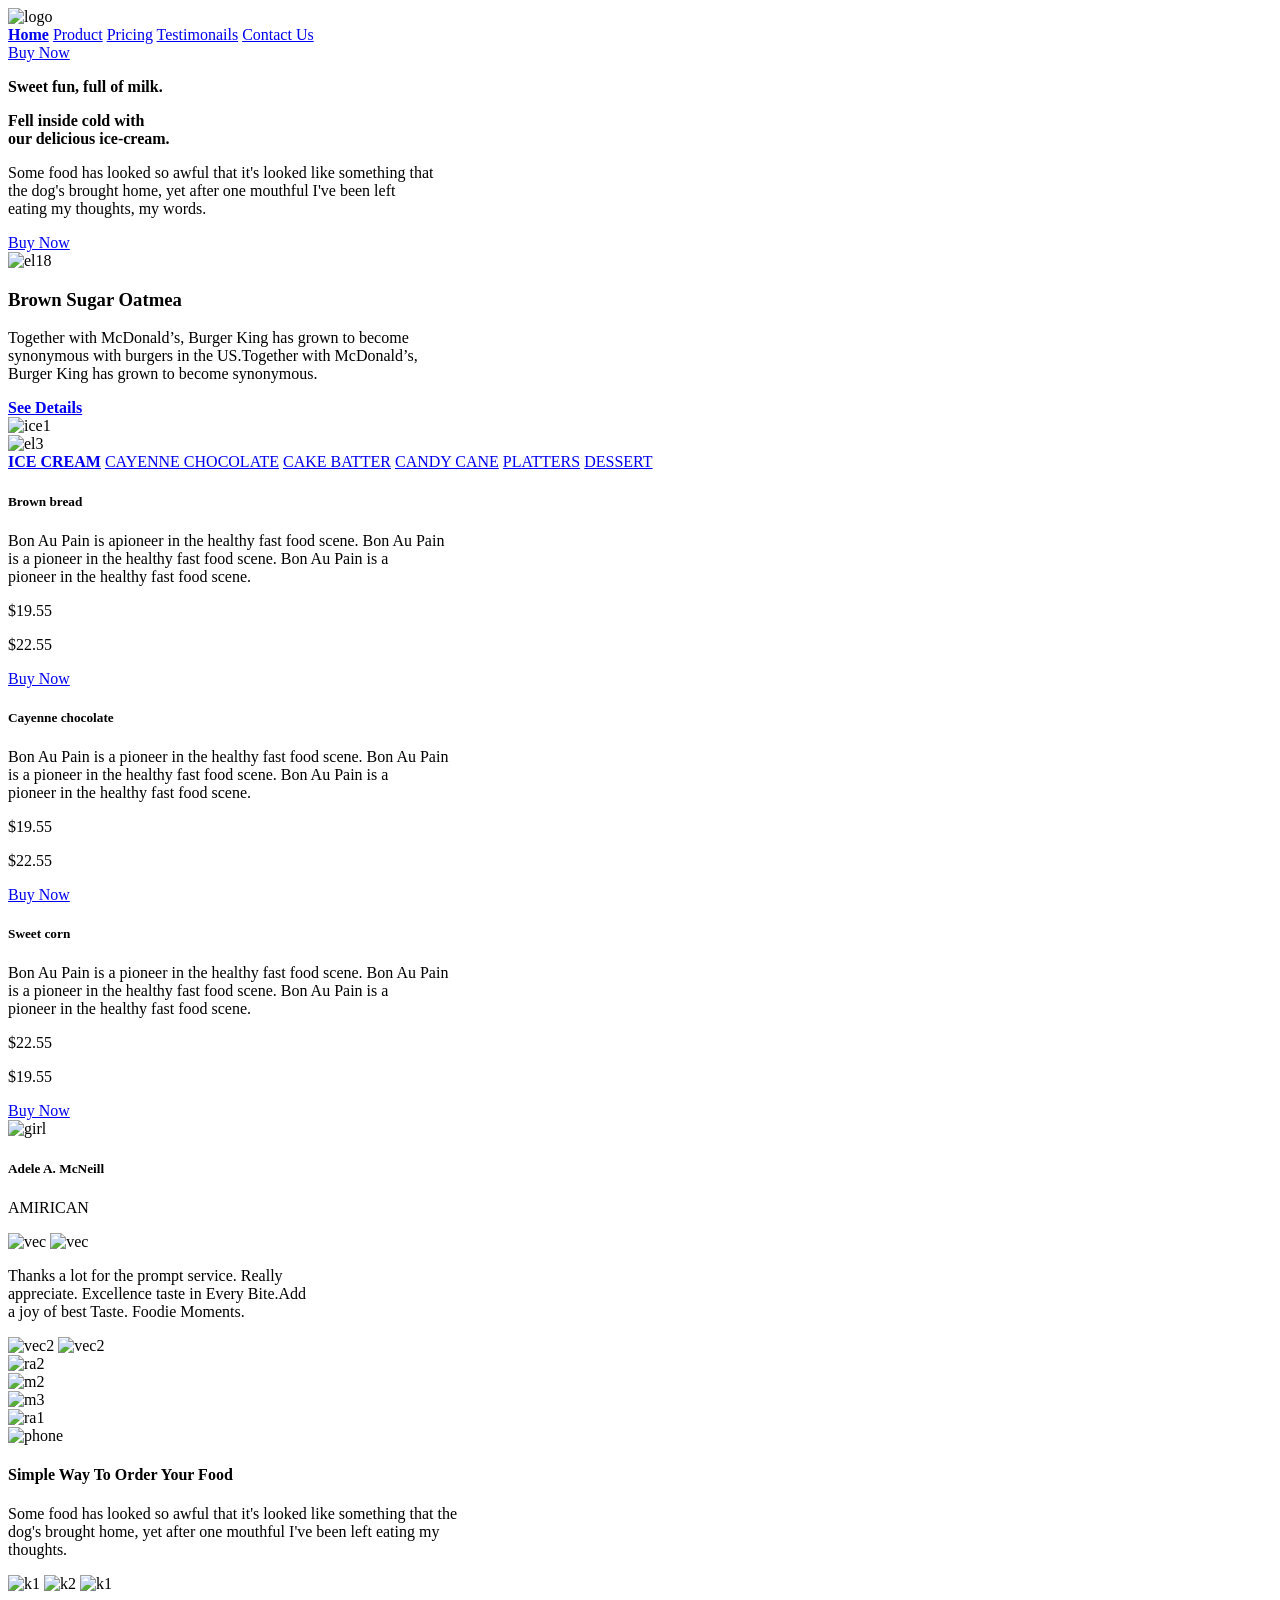
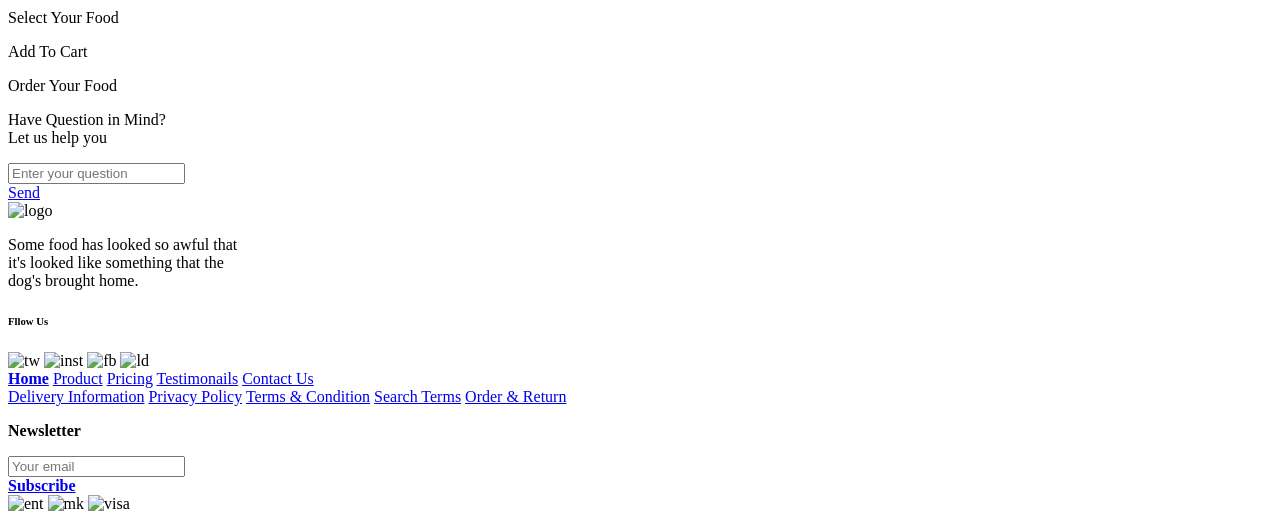
==== index.html @ 36b64c64 "Rename ice.html to index.html" ====
<!DOCTYPE html>
<html lang="en">
<head>
<meta autor="vikuska">
<meta charset="UTF-8">
<meta keywords="shop">
<meta name="viewport" content="width=400px, initial-scale=1.0">
<link rel="stylesheet" href="style.css"/>
<title>
Ice_cream
</title>
</head>
<body>
  <div class="content">
    <div class="header">
      <div class="logo"><img src="logo.png" alt="logo"></div>
      <div class="menu">
        <div class="tabs">
          <a href="#home"><b>Home</b></a>
          <a href="#Prod">Product</a>
          <a href="#Price">Pricing</a>
          <a href="#Test">Testimonails</a>
          <a href="#ContUs">Contact Us</a>
        </div>
        <div class="button">
          <a href="buy.html">Buy Now</a>
        </div>
      </div>
    </div>
    <div class="HeroArea" id="home">
      <div class="Header1">
        <div class="first">
          <p><b>Sweet fun, full of milk.</b></p>
        </div>
        <div class="second">
            <p><b>Fell inside cold with <br> our delicious <span class="pink" ice-cream.>ice-cream.</span></b></p>
        </div>
        <div class="third">
          <p>Some food has looked so awful that it's looked like something that <br> the dog's brought home, yet after one mouthful I've been left <br> eating my thoughts, my words.</p>
        </div>
        <div class="button">
          <div class="buyTwo">
            <a href="buy.html">Buy Now</a>
          </div>
        </div>
      </div>
      <div class="Header2">
        <div class="photo1"></div>
          <div class="el1">
            <img src="Ellipse 18.png" alt="el18">
          </div>
        <div class="photo2"></div>
      </div>
    </div>
    </div>
    <div class="white"></div>
    <div class="content">
    <div class="home">
      <div class="text" id="Prod">
        <h3><b>Brown Sugar Oatmea</b></h3>
      </div>
        <div class="paragraph">
          <p>Together with McDonald’s, Burger King has grown to become <br> synonymous with burgers in the US.Together with McDonald’s, <br> Burger King has grown to become synonymous.</p>
        </div>
        <div class="buttonTwo">
          <div class="SeeDetails">
            <a href="#"><b>See Details</b></a>
          </div>
        </div>
      <div class="ice1">
        <img src="ice1.png" alt="ice1">
      </div>
      <div class="el3">
        <img src="Ellipse 20.png" alt="el3">
      </div>
      </div>
      </div>
  <div class="white2">
    <div class="content">
      <div class="Our_Product" id="Price">
      <a href="our_product"></a></h1>
      <div class="header2">
        <a href="#"><b>ICE CREAM</b></a>
        <a href="#">CAYENNE CHOCOLATE</a>
        <a href="#">CAKE BATTER</a>
        <a href="#">CANDY CANE</a>
        <a href="#">PLATTERS</a>
        <a href="#">DESSERT</a>
      </div>
      <div class="ice">
        <div class="disk">
          <h5><b>Brown bread</b></h5>
          <p>
            Bon Au Pain is apioneer in the healthy fast food scene. Bon Au Pain <br> is a pioneer in the healthy fast food scene. Bon Au
            Pain is a <br> pioneer in the healthy fast food scene.
          </p>
        </div>
        <div class="New_price">
          <p>$19.55</p>
        </div>
        <div class="price">
          <p>$22.55</p>
        </div>
        <div class="buttonIce">
          <a href="buy.html">Buy Now</a></div>
        <div class="foto"> </div>
      </div>
      <div class="ice2">
        <div class="disk2">
          <h5><b>Cayenne chocolate</b></h5>
          <p>
            Bon Au Pain is a pioneer in the healthy fast food scene. Bon Au Pain <br> is a pioneer in the healthy fast food
            scene. Bon Au
            Pain is a <br> pioneer in the healthy fast food scene.
          </p>
        </div>
        <div class="New_price2">
          <p>$19.55</p>
        </div>
        <div class="price2">
          <p>$22.55</p>
        </div>
        <div class="buttonIce2">
          <a href="buy.html">Buy Now</a>
        </div>
        <div class="foto2"> </div>
      </div>
      <div class="ice">
        <div class="disk">
          <h5><b>Sweet corn</b></h5>
          <p>
            Bon Au Pain is a pioneer in the healthy fast food scene. Bon Au Pain <br> is a pioneer in the healthy fast food
            scene. Bon Au
            Pain is a <br> pioneer in the healthy fast food scene.
          </p>
        </div>
        <div class="price">
          <p>$22.55</p>
        </div>
        <div class="New_price">
          <p>$19.55</p>
        </div>
        
        <div class="buttonIce">
          <a href="buy.html">Buy Now</a>
        </div>
        <div class="foto3"> </div>
      </div>
      <div class="feedback" id="Test">
    <div class="name">
      <img src="man1.png" alt="girl">
        <h5>
          Adele A. McNeill
        </h5>
        <p>AMIRICAN</p>
    </div>
  <div class="words">
    <div class="v1">
      <img src="Vector.png" alt="vec">
      <img src="Vector.png" alt="vec">
    </div>
    <p>Thanks a lot for the prompt service. Really <br> appreciate. Excellence taste in Every Bite.Add <br> a joy of best Taste. Foodie
    Moments.</p>
    <div class="v2">
      <img src="Vector2.png" alt="vec2">
      <img src="Vector2.png" alt="vec2">
    </div>
  </div>
  <div class="mask">
    <div class="ra">
    <img src="right-arrow 2.png" alt="ra2">
    </div>
      <div class="fotos">
        <img src="man2.png" alt="m2">
      <div class="main"></div>
      <div class="three">
        <img src="man3.png" alt="m3">
      </div>
      </div>
    <div class="ra2">
    <img src="right-arrow 1.png" alt="ra1">
    </div>
    </div>
  <div class="photo3"></div>
      </div>
      </div>
    </div>
  </div>
  <div class="content">
  <div class="down">
    <div class="pht">
      <img src="phone.png" alt="phone">
    </div>
    <div class="invation">
      <h4><b>Simple Way To Order Your Food</b></h4>
      <p>
        Some food has looked so awful that it's looked like something that the <br> dog's brought home, yet after one mouthful I've
        been left eating my <br> thoughts.
      </p>
      <div class="k">
      <img src="mk1.png" alt="k1">
      <img src="mk2.png" alt="k2">
      <img src="mk3.png" alt="k1">
      </div>
      <div class="kkk">
      <p>Select Your Food</p>
      <p>Add To Cart</p>
      <p>Order Your Food</p>
      </div>
    </div>
  </div>
  </div>
  <div class="white">
  <div class="ask" id="ContUs">
      <p>Have Question in Mind? <br> Let us help you</p>
      <div class="que">
        <div class="input">
          <label for=""></label>
          <input type="text" placeholder="Enter your question" name="question" required>
        </div>
      </div>
      <div class="buttonS">
        <a href="#">Send</a>
      </div>
    </div>
  </div>

  <div class="footer">
    <div class="content2">
    <div class="S1">
      <img src="logo.png" alt="logo">
      <p>Some food has looked so awful that <br> it's looked like something that the <br> dog's brought home.</p>
    <h6>Fllow Us</h6>
    <div class="social">
    <img src="tw1.png" alt="tw">
    <img src="inst.png" alt="inst">
    <img src="fb.png" alt="fb">
    <img src="linkedin.png" alt="ld">
    </div>
    </div>
    <div class="S2">
      <a href="#home"><b>Home</b></a>
      <a href="#Prod">Product</a>
      <a href="#Price">Pricing</a>
      <a href="#Test">Testimonails</a>
      <a href="#ContUs">Contact Us</a>
    </div>
    <div class="S3">
      <a href="#">Delivery Information</a>
      <a href="#">Privacy Policy</a>
      <a href="#">Terms & Condition</a>
      <a href="#">Search Terms</a>
      <a href="#">Order & Return</a>
    </div>
  <div class="S4">
    <p>
    <b>Newsletter</b>
    </p>
    <div class="inputF">
      <label for=""></label>
      <input type="text" placeholder="Your email" name="email" required>
    </div>
    <div class="button">
      <a href="#"><b>Subscribe</b></a>
    </div>
  </div>
  <div class="bank">
    <img src="ent.png" alt="ent">
    <img src="mk.png" alt="mk">
    <img src="visa.png" alt="visa">
  </div>
  </div>
  </div>
</body>
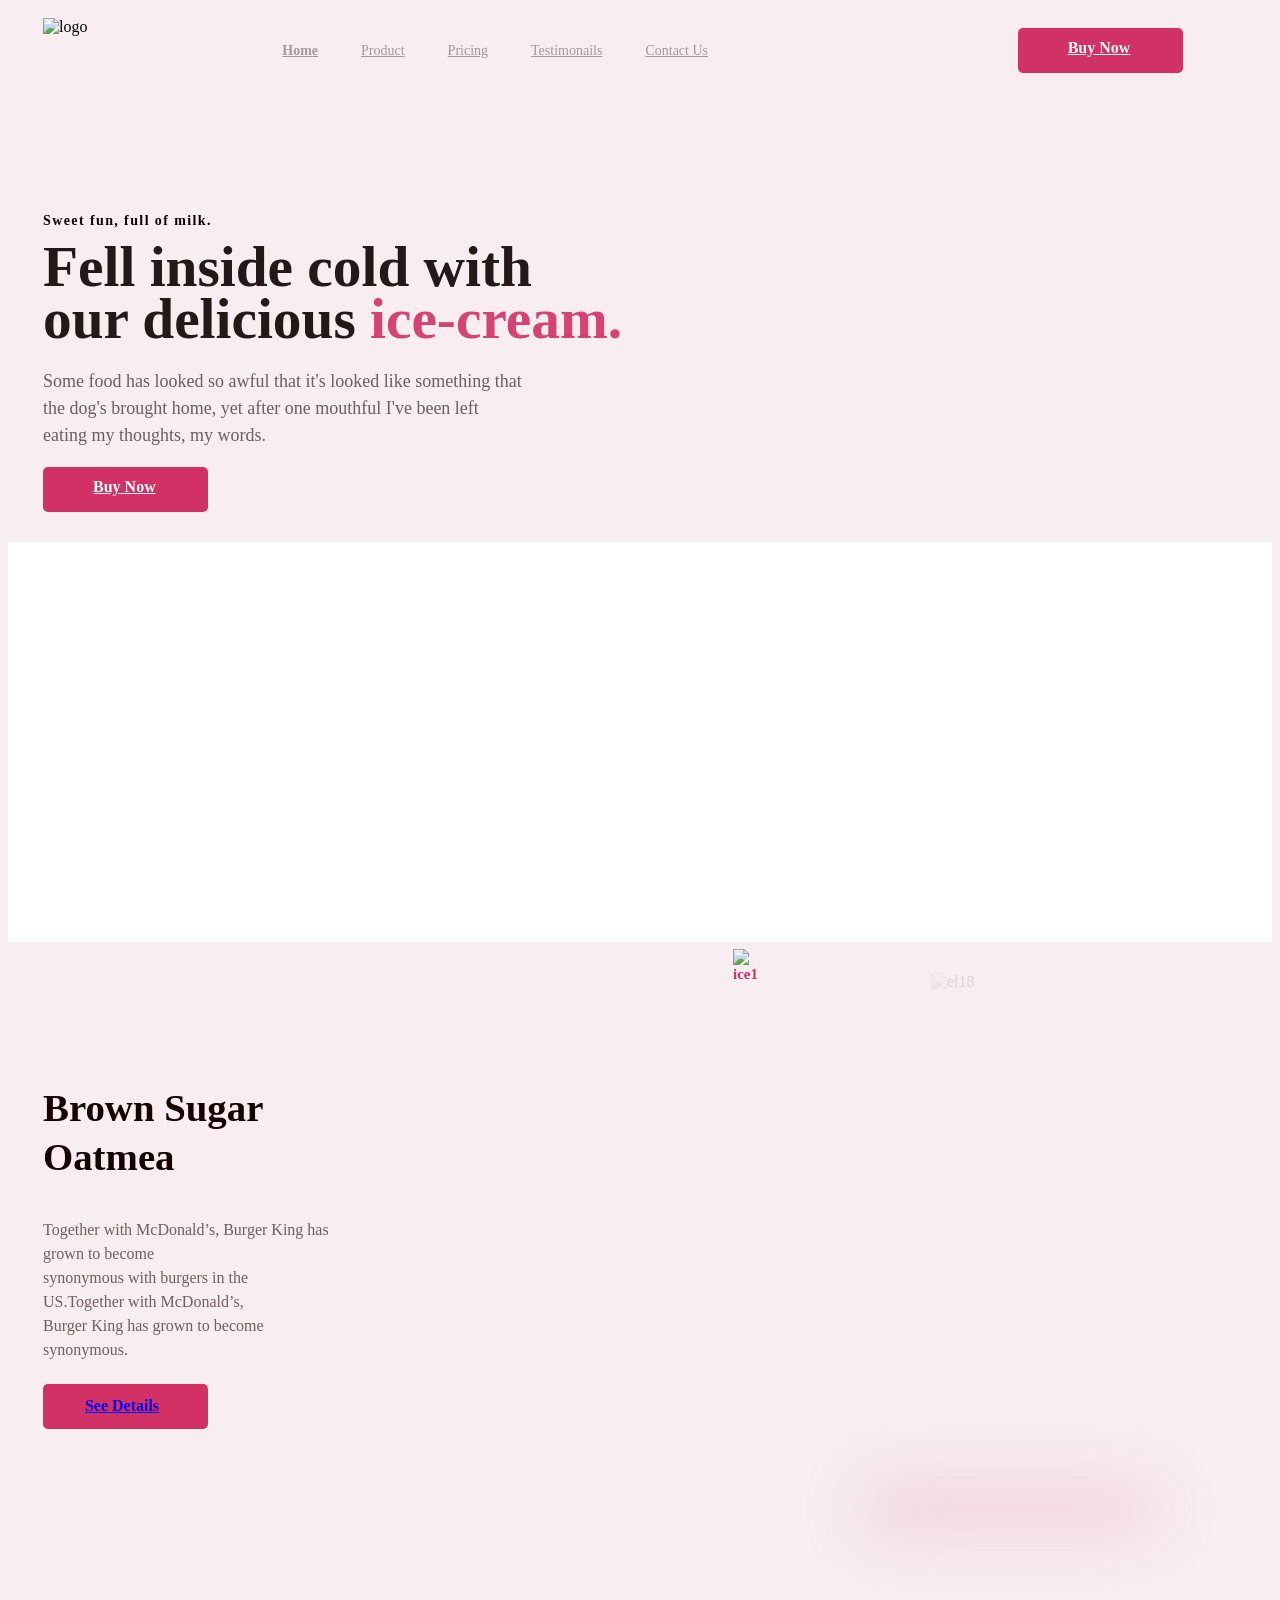
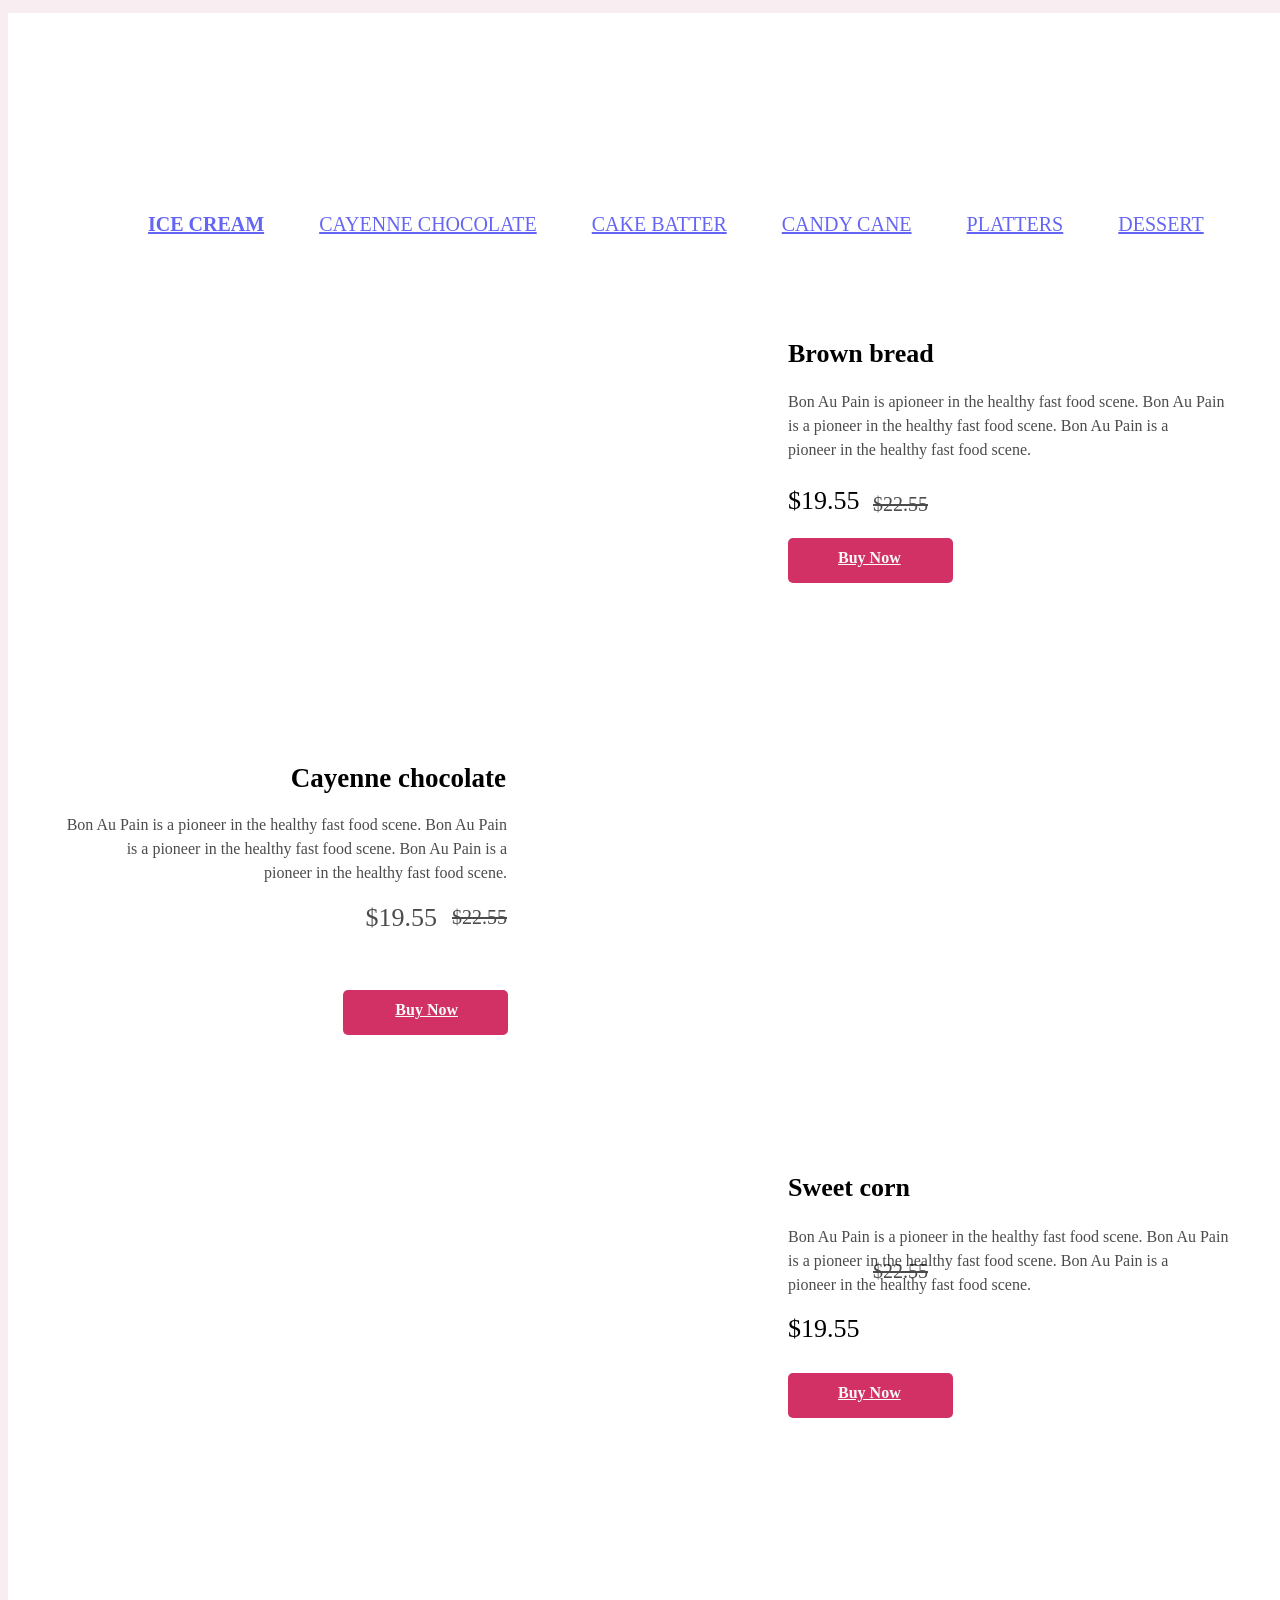
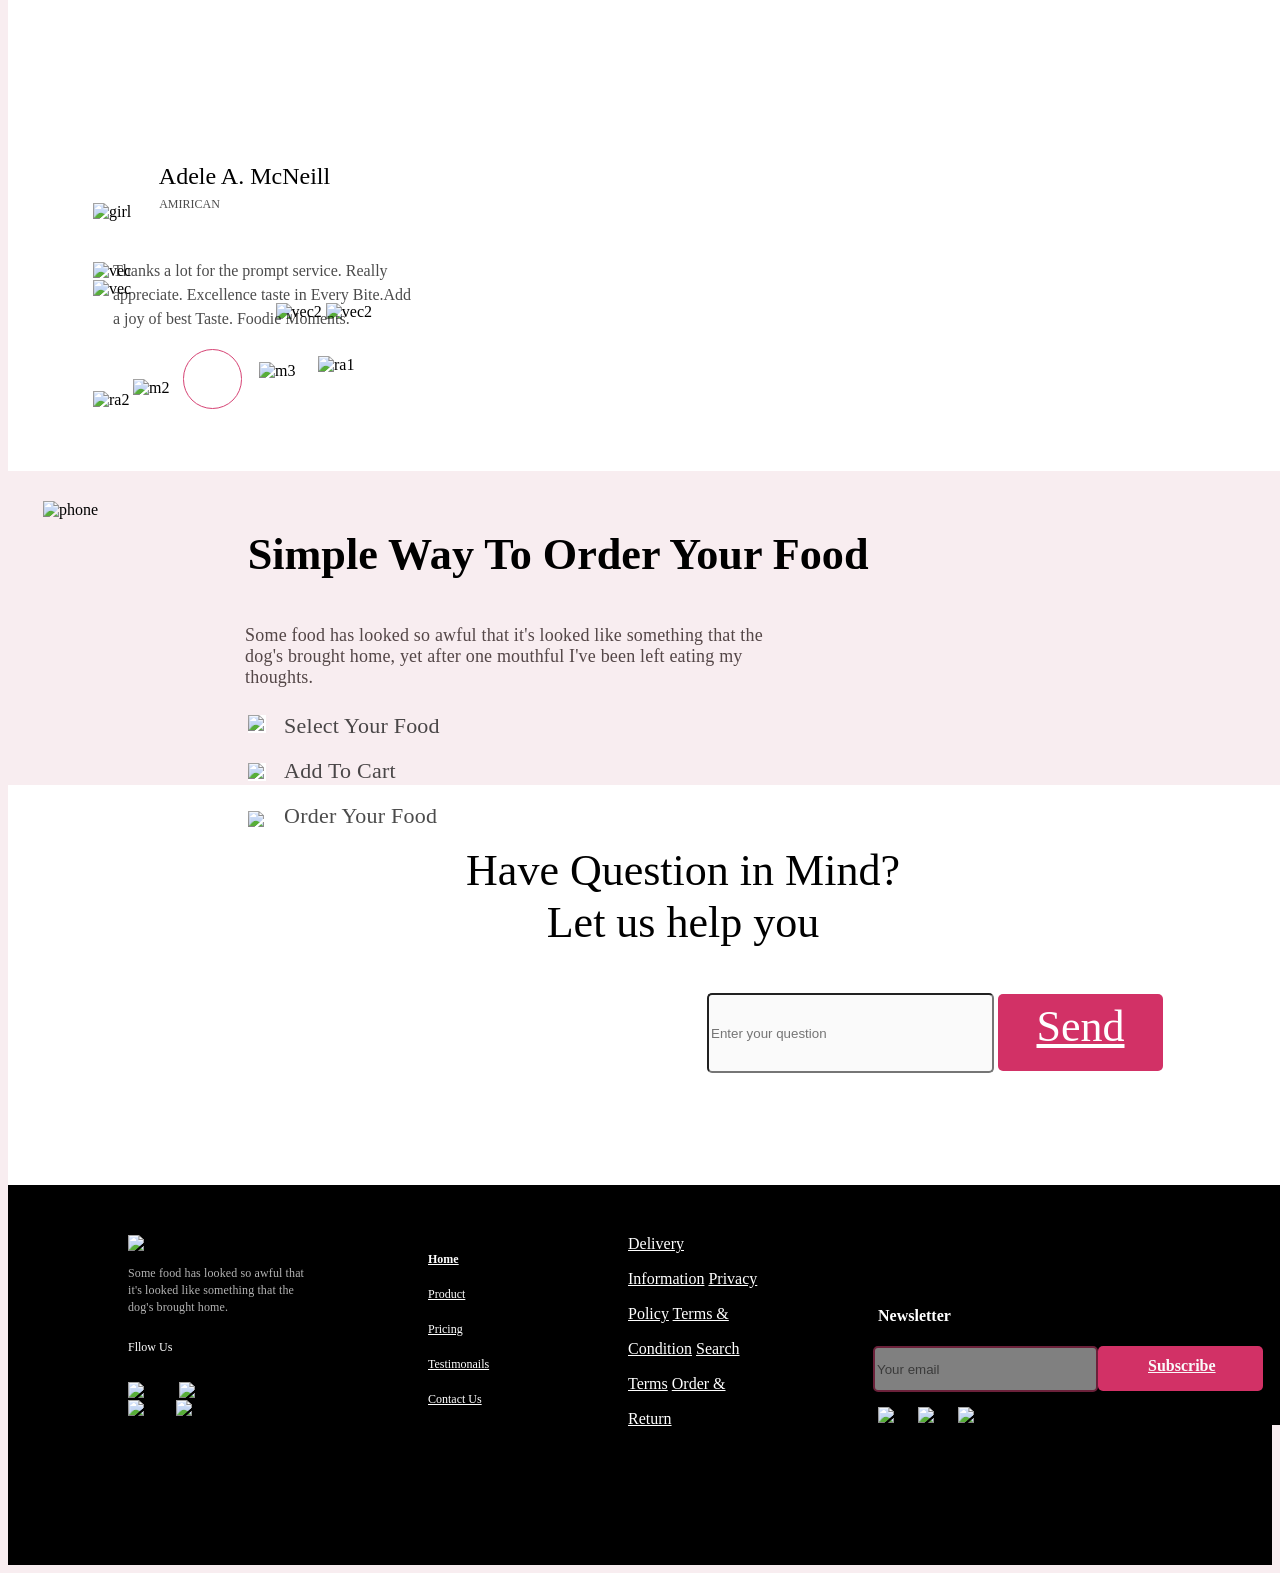
==== commit 09779ded: "Update index.html" ====
--- a/index.html
+++ b/index.html
@@ -5,7 +5,7 @@
 <meta charset="UTF-8">
 <meta keywords="shop">
 <meta name="viewport" content="width=400px, initial-scale=1.0">
-<link rel="stylesheet" href="style.css"/>
+<link rel="stylesheet" href="ice.css"/>
 <title>
 Ice_cream
 </title>
--- a/ice.css
+++ b/ice.css
@@ -0,0 +1,741 @@
+body {
+  background: #f8edf0;
+}
+.content {
+  width: 1300px;
+  margin: 0 auto;
+  background: #f8edf0;
+  margin-left: 35px;
+}
+.header {
+  display: flex;
+  width: 100%;
+  padding-top: 10px;
+}
+.logo {
+  margin-right: 60px;
+}
+.menu {
+  width: 90%;
+  display: flex;
+  justify-content: space-around;
+}
+.home {
+  width: 41px;
+  height: 16px;
+  color: #d23166;
+  font-family: Roboto;
+  font-style: normal;
+  font-weight: bold;
+  font-size: 15px;
+  line-height: 18px;
+}
+.tabs {
+  padding-top: 25px;
+  height: 16px;
+  font-family: Roboto;
+  font-style: normal;
+  font-weight: normal;
+  font-size: 12px;
+  line-height: 16px;
+  color: #150101;
+  opacity: 0.6;
+}
+.tabs a {
+  height: 16px;
+  padding-right: 40px;
+  font-family: Roboto;
+  font-style: normal;
+  font-weight: normal;
+  font-size: 14px;
+  line-height: 16px;
+  color: #150101;
+  opacity: 0.6;
+}
+.button {
+  width: 165px;
+  height: 45px;
+  margin-top: 10px;
+  background: #d23166;
+  border-radius: 5px;
+}
+.button a {
+  width: 65px;
+  font-family: Hind Madurai;
+  font-style: normal;
+  font-weight: bold;
+  font-size: 16px;
+  line-height: 40px;
+  color: #fafafa;
+  padding: 0 50px;
+}
+.HeroArea {
+  display: flex;
+}
+.Header1 {
+  width: 60%;
+}
+.first {
+  width: 172px;
+  font-family: Roboto;
+  font-style: normal;
+  font-weight: 500;
+  font-size: 14px;
+  letter-spacing: 0.1em;
+  color: #0f0101;
+  margin-top: 140px;
+}
+.second {
+  font-family: Fredoka One;
+  font-style: normal;
+  font-weight: normal;
+  font-size: 57.33px;
+  line-height: 52px;
+  color: #0f0101;
+  opacity: 0.9;
+  margin-top: -45px;
+}
+.pink {
+  color: #d23166;
+}
+.third {
+  margin-top: -35px;
+  font-family: Hind Madurai;
+  font-style: normal;
+  font-weight: normal;
+  font-size: 18px;
+  line-height: 27px;
+  color: #0f0101;
+  opacity: 0.6;
+}
+.photo1 {
+  background: url(photo1.png);
+  background-repeat: no-repeat;
+  height: 700px;
+}
+.photo2 {
+  background: url(photo2.png);
+  transform: rotate(4.79deg);
+  margin-top: -1230px;
+  margin-left: -211px;
+  height: 557px;
+  background-repeat: no-repeat;
+}
+.el1 {
+  opacity: 0.1;
+  border-radius: 180px;
+  margin-top: 200px;
+  margin-left: 108px;
+}
+.white {
+  background-color: white;
+  margin-top: 30px;
+  height: 400px;
+}
+.white2 {
+  margin-top: 50px;
+  background-color: white;
+  margin-top: 30px;
+}
+.home {
+  height: 500px;
+}
+.text {
+  width: 220px;
+  height: 115px;
+  font-family: Hind Madurai;
+  font-style: normal;
+  font-weight: 600;
+  font-size: 33.2px;
+  line-height: 49px;
+  color: #150101;
+  margin-top: 141px;
+}
+.h1 {
+  width: 220px;
+}
+.paragraph {
+  height: 58.16px;
+  width: 290px;
+  margin-top: 20px;
+  font-family: Roboto;
+  font-style: normal;
+  font-weight: normal;
+  font-size: 16px;
+  line-height: 24px;
+  color: #150101;
+  opacity: 0.6;
+}
+.buttonTwo {
+  width: 165px;
+  height: 45px;
+  background: #d23166;
+  border-radius: 5px;
+  margin-top: 50px;
+}
+.SeeDetails {
+  width: 82px;
+  height: 19.05px;
+  font-family: Roboto;
+  font-style: normal;
+  font-weight: 500;
+  font-size: 16px;
+  line-height: 44px;
+  color: #fafafa;
+  text-align: center;
+  padding-left: 38px;
+  margin-top: 108px;
+  margin-bottom: 146px;
+}
+.ice1 {
+  height: 656.8px;
+  margin-left: 690px;
+  margin-top: -480px;
+}
+.el3 {
+  width: 283px;
+  height: 27.07px;
+  margin-left: 825px;
+  background: #edb5c7;
+  opacity: 0.87;
+  filter: blur(32px);
+  margin-top: -111px;
+  margin-bottom: 90px;
+}
+
+.Our_Product {
+  padding-top: 100px;
+  margin: 0 auto;
+  background: white;
+  background-color: white;
+}
+.ice {
+  margin-top: 100px;
+}
+.disk h5 {
+  width: 152px;
+  height: 11px;
+  margin-left: 745px;
+  font-family: Hind Madurai;
+  font-style: normal;
+  font-weight: bold;
+  font-size: 26px;
+  line-height: 36px;
+  color: #000000;
+}
+.disk p {
+  /* width: 454px; */
+  height: 67px;
+  margin-left: 745px;
+  font-family: Roboto;
+  font-style: normal;
+  font-weight: normal;
+  font-size: 16px;
+  line-height: 24px;
+  color: #000000;
+  opacity: 0.7;
+}
+.foto {
+  width: 580px;
+  height: 415px;
+  margin-top: -280px;
+  background: url(f1.png);
+  border-radius: 10px;
+  margin-left: 59px;
+}
+.content h1 {
+  padding-top: 140px;
+  margin-top: 100px;
+  text-align: center;
+  font-family: Hind Madurai;
+  font-style: normal;
+  font-weight: 600;
+  font-size: 44.2px;
+  line-height: 44px;
+  color: #150101;
+}
+.header2 {
+  margin-top: 100px;
+  height: 23px;
+  margin-left: 80px;
+  font-family: Roboto;
+  font-style: normal;
+  font-weight: 500;
+  font-size: 20px;
+  line-height: 23px;
+  color: #000000;
+  opacity: 0.6;
+}
+.header2 a {
+  padding: 25px;
+}
+.New_price {
+  margin-left: 745px;
+  font-family: Hind Madurai;
+  font-style: normal;
+  font-weight: 500;
+  font-size: 26px;
+  line-height: 36px;
+  color: #000000;
+}
+.price {
+  margin-left: 830px;
+  margin-top: -55px;
+  font-family: Hind Madurai;
+  font-style: normal;
+  font-weight: 500;
+  font-size: 20px;
+  line-height: 28px;
+  text-decoration-line: line-through;
+  color: #000000;
+  opacity: 0.7;
+}
+.buttonIce {
+  width: 165px;
+  height: 45px;
+  margin-top: 10px;
+  background: #d23166;
+  border-radius: 5px;
+  margin-left: 745px;
+}
+.buttonIce a {
+  width: 65px;
+  font-family: Hind Madurai;
+  font-style: normal;
+  font-weight: bold;
+  font-size: 16px;
+  line-height: 40px;
+  color: #fafafa;
+  padding: 0 50px;
+}
+.ice2 {
+  text-align: right;
+}
+.foto2 {
+  width: 580px;
+  height: 415px;
+  margin-top: -380px;
+  background: url(f2.png);
+  border-radius: 10px;
+  margin-left: 670px;
+}
+.ice2 h5 {
+  width: 453px;
+  height: 5px;
+  margin-left: 10px;
+  font-style: normal;
+  font-weight: bold;
+  font-size: 27px;
+  color: #000000;
+}
+.ice2 p {
+  margin-left: 10px;
+  width: 454px;
+  height: 67px;
+  font-family: Roboto;
+  font-style: normal;
+  font-weight: normal;
+  font-size: 16px;
+  line-height: 24px;
+  color: #000000;
+  opacity: 0.7;
+}
+.buttonIce2 {
+  width: 165px;
+  height: 45px;
+  background: #d23166;
+  border-radius: 5px;
+  margin-left: 300px;
+}
+.buttonIce2 a {
+  width: 65px;
+  font-family: Hind Madurai;
+  font-style: normal;
+  font-weight: bold;
+  font-size: 16px;
+  line-height: 40px;
+  color: #fafafa;
+  padding: 0 50px;
+}
+.New_price2 p {
+  font-family: Hind Madurai;
+  font-style: normal;
+  font-weight: 500;
+  font-size: 26px;
+  color: #000 !important;
+  margin-left: -60px;
+}
+.price2 p {
+  margin-top: -96px;
+  font-family: Hind Madurai;
+  font-style: normal;
+  font-weight: 500;
+  font-size: 20px;
+  line-height: 28px;
+  text-decoration-line: line-through;
+  color: #000000;
+  opacity: 0.7;
+}
+.feedback {
+  margin-top: 250px;
+  margin-left: 50px;
+}
+.foto3 {
+  width: 580px;
+  height: 415px;
+  margin-top: -280px;
+  background: url(f3.png);
+  border-radius: 10px;
+  margin-left: 59px;
+}
+.name {
+  margin-bottom: 50px;
+}
+.name h5 {
+  width: 303px;
+  height: 28px;
+  font-family: Roboto;
+  font-style: normal;
+  font-weight: 500;
+  font-size: 24px;
+  color: #000000;
+  text-align: center;
+  margin-top: -58px;
+}
+.name p {
+  width: 193px;
+  height: 15px;
+  font-family: Roboto;
+  font-style: normal;
+  font-weight: 500;
+  font-size: 12px;
+  text-align: center;
+  color: #000000;
+  opacity: 0.7;
+  margin-top: -34px;
+}
+.name img {
+  width: 59px;
+  height: 58px;
+}
+.words p {
+  width: 312px;
+  height: 53px;
+  font-family: Roboto;
+  font-style: normal;
+  font-weight: normal;
+  font-size: 16px;
+  line-height: 24px;
+  color: #000000;
+  opacity: 0.7;
+  display: inline-block;
+  margin-top: -22px;
+  margin-left: 20px;
+  margin-bottom: 70px;
+}
+.v1 {
+  width: 60px;
+  height: 19px;
+}
+.v2 {
+  width: 279px;
+  margin-top: -79px;
+  text-align: right;
+}
+.photo3 {
+  width: 560px;
+  height: 440px;
+  background: url(ice-cream.png);
+  margin-left: 620px;
+  margin-top: -400px;
+}
+.mask {
+  margin-top: 110px;
+  display: inline-block;
+}
+.main {
+  background: url(Ellipse\ 21.png);
+  width: 58.81px;
+  height: 59.81px;
+  border: 1px solid #d64374;
+  box-sizing: border-box;
+  border-radius: 31px;
+}
+.fotos {
+  margin-top: -60px;
+}
+.fotos img {
+  margin-left: 40px;
+  margin-top: 30px;
+  display: flex;
+  justify-content: space-around;
+}
+.main {
+  margin-left: 90px;
+  margin-top: -48px;
+}
+.three {
+  margin-left: 126px;
+  margin-top: -77px;
+}
+.ra {
+  margin-top: -40px;
+}
+.ra2 {
+  margin-top: -24px;
+  margin-left: 225px;
+}
+.down {
+  display: flex;
+}
+.pht {
+  margin-top: 30px;
+  margin-bottom: 40px;
+}
+.invation h4 {
+  width: 920px;
+  height: 52px;
+  text-align: center;
+  font-family: Roboto;
+  font-style: normal;
+  font-weight: 500;
+  font-size: 44.2px;
+  line-height: 52px;
+  color: #000000;
+}
+.invation p {
+  width: 820px;
+  height: 60px;
+  margin-left: 147px;
+  margin-top: -15px;
+  font-family: Roboto;
+  font-style: normal;
+  font-weight: normal;
+  font-size: 18px;
+  line-height: 21px;
+  letter-spacing: 0.01em;
+  color: #0f0101;
+  opacity: 0.7;
+}
+.kkk {
+  display: block;
+  margin-top: -116px;
+}
+.kkk p {
+  width: 166px;
+  height: 26px;
+  margin-top: -3px;
+  margin-left: 186px;
+  font-family: Roboto;
+  font-style: normal;
+  font-weight: normal;
+  font-size: 22px;
+  line-height: 26px;
+  color: #000000;
+}
+.k img {
+  background: url(k1.png);
+  background-color: white;
+  width: 18px;
+  height: 18px;
+  display: block;
+  margin-top: 30px;
+  margin-left: 150px;
+}
+.white3 {
+  background-color: white;
+  height: 600px;
+  padding-top: 1px;
+}
+.ask {
+  width: 1350px;
+  margin: 0 auto;
+  background-color: white;
+  height: 500px;
+  font-family: Roboto;
+  font-style: normal;
+  font-weight: 500;
+  font-size: 44px;
+  line-height: 52px;
+  text-align: center;
+  color: #000000;
+  margin-top: -110px;
+  margin-bottom: 50px;
+}
+.ask p {
+  padding-top: 60px;
+}
+.que input {
+  width: 279px;
+  height: 74px;
+  background: #fafafa;
+  border-radius: 5px;
+  margin-left: 330px;
+  text-align: left;
+}
+.input {
+  margin-left: 5px;
+}
+.buttonS {
+  width: 165px;
+  height: 77px;
+  margin-top: -79px;
+  background: #d23166;
+  border-radius: 5px;
+  margin-left: 990px;
+  line-height: 1.5;
+}
+.buttonS a {
+  color: white;
+  margin-top: 10px;
+}
+.S1 p {
+  width: 207px;
+  height: 47px;
+  font-family: Roboto;
+  font-style: normal;
+  font-weight: normal;
+  font-size: 12px;
+  line-height: 17px;
+  letter-spacing: 0.01em;
+  color: #ffffff;
+  opacity: 0.7;
+}
+.footer {
+  background: black;
+  height: 380px;
+}
+.content2 {
+  display: inline-block;
+  padding-top: 50px;
+  background: black;
+  width: 1250px;
+  margin: 0 auto;
+  margin-left: 120px;
+}
+.S1 h6 {
+  width: 46px;
+  height: 14px;
+  left: 252px;
+  top: 5587px;
+  font-family: Roboto;
+  font-style: normal;
+  font-weight: 500;
+  font-size: 12px;
+  line-height: 14px;
+  color: #ffffff;
+}
+.social {
+  width: 140px;
+  height: 15px;
+}
+.social img {
+  margin-right: 15px;
+}
+.S2 {
+  margin-top: -155px;
+  margin-left: 300px;
+  width: 55px;
+  height: 124px;
+  font-family: Roboto;
+  font-style: normal;
+  font-weight: normal;
+  font-size: 12px;
+  line-height: 35px;
+  color: #ffffff;
+}
+.S2 a {
+  color: #ffffff;
+}
+.S3 {
+  width: 130px;
+  height: 110px;
+  margin-left: 500px;
+  margin-top: -140px;
+  line-height: 35px;
+}
+.S3 a {
+  color: white;
+}
+.S4 {
+  display: flex;
+  margin-left: 750px;
+}
+.S4 p {
+  width: 40px;
+  height: 19px;
+  font-family: Roboto;
+  font-style: normal;
+  font-weight: 500;
+  font-size: 16px;
+  line-height: 19px;
+  color: #ffffff;
+  margin-top: -30px;
+}
+.buttonF a {
+  width: 90px;
+  height: 23px;
+  font-family: Roboto;
+  font-style: normal;
+  font-weight: 500;
+  font-size: 20px;
+  line-height: 23px;
+  color: #ffffff;
+}
+.inputF input {
+  width: 225px;
+  height: 46px;
+  opacity: 0.5;
+  margin-top: 10px;
+  border: 2px solid #d64374;
+  box-sizing: border-box;
+  border-radius: 5px;
+  margin-left: -45px;
+}
+.bank {
+  margin-left: 750px;
+  margin-top: 15px;
+}
+@media (max-width: 450px) {
+  .content {
+    margin-left: 50px;
+  }
+  .header {
+    margin-left: 100px;
+    width: 1000px;
+  }
+  .home {
+    height: 500px;
+  }
+  .home p {
+    width: 450px;
+  }
+  .buttonTwo {
+    margin-top: -50px;
+  }
+  .our_product {
+    background-color: white;
+    width: 1500px;
+  }
+  .content2 {
+    width: 1300px;
+    margin-left: 50px;
+  }
+  .ice1 {
+    margin-left: 630px;
+  }
+  .el3 {
+    margin-left: 755px;
+  }
+  .white {
+    width: 1500px;
+  }
+  .white2 {
+    width: 1500px;
+  }
+  .footer {
+    width: 100%;
+    height: 300px;
+    background: black;
+  }
+}
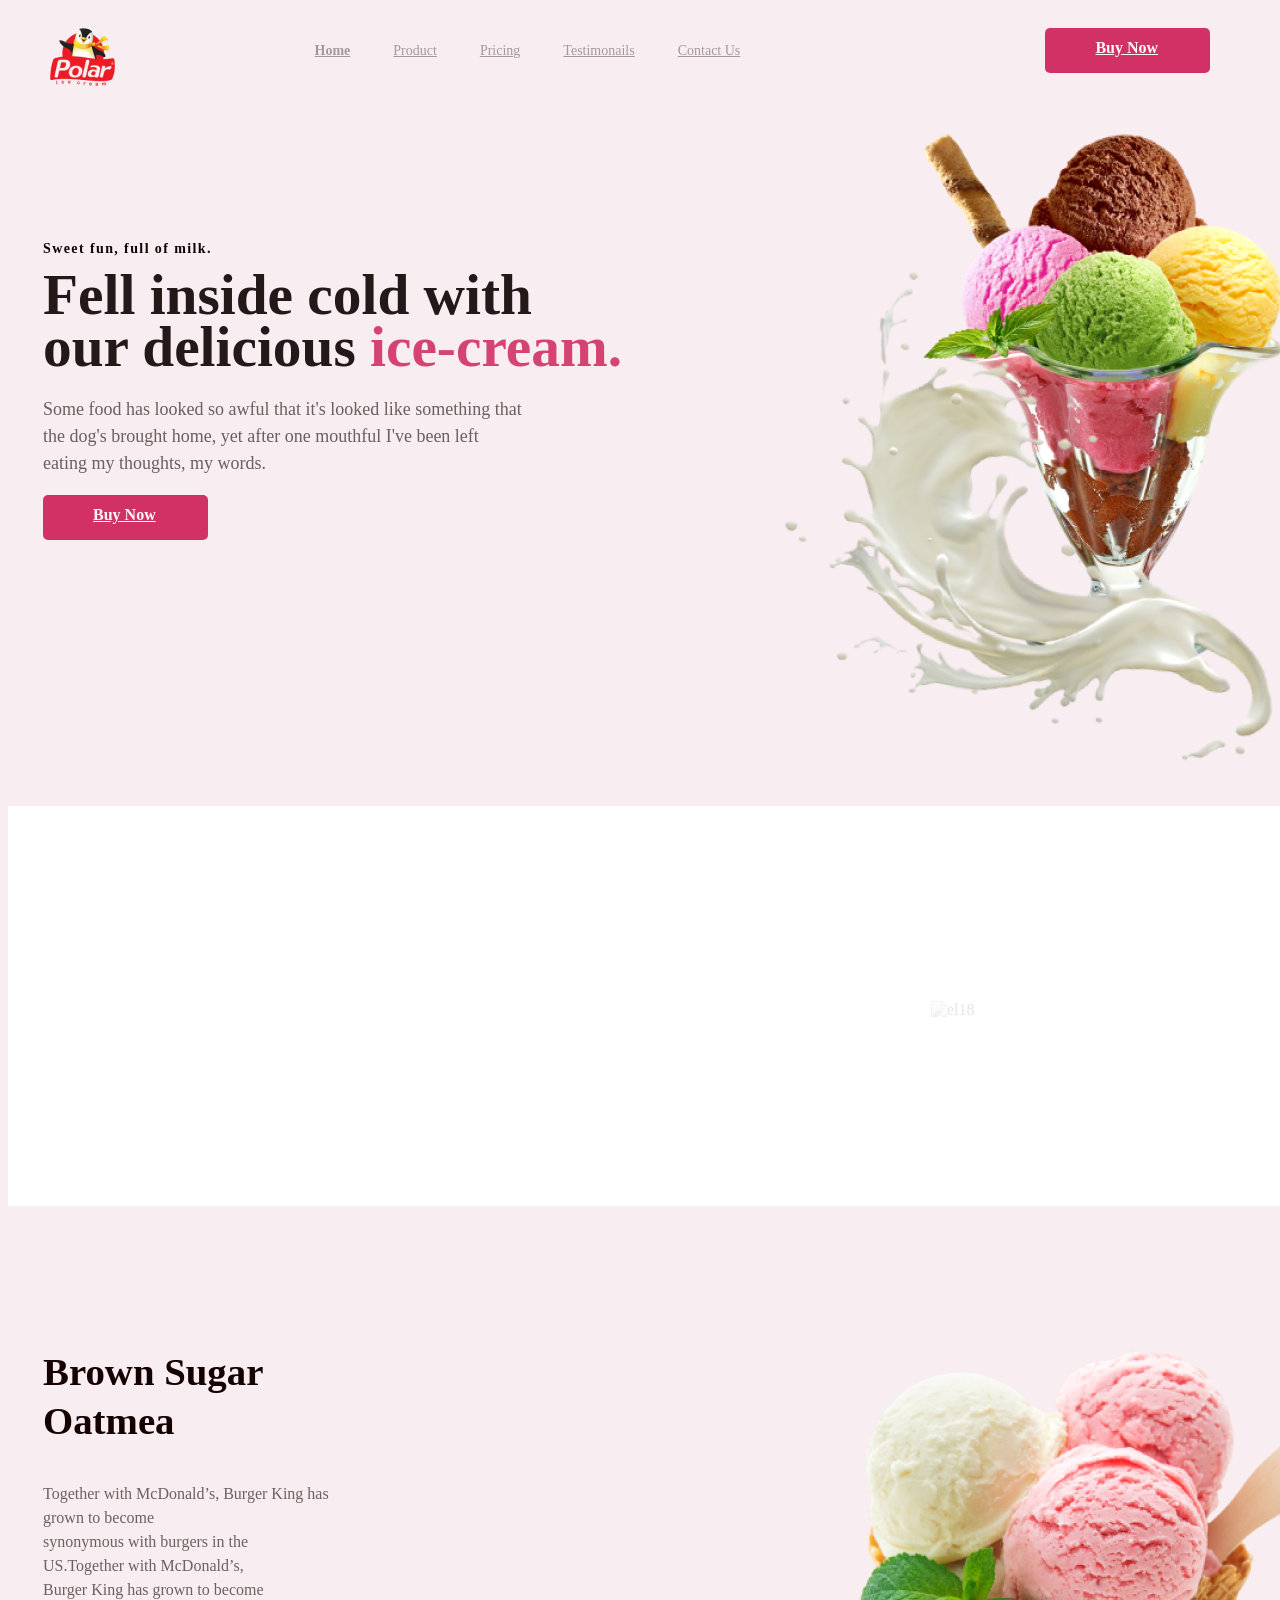
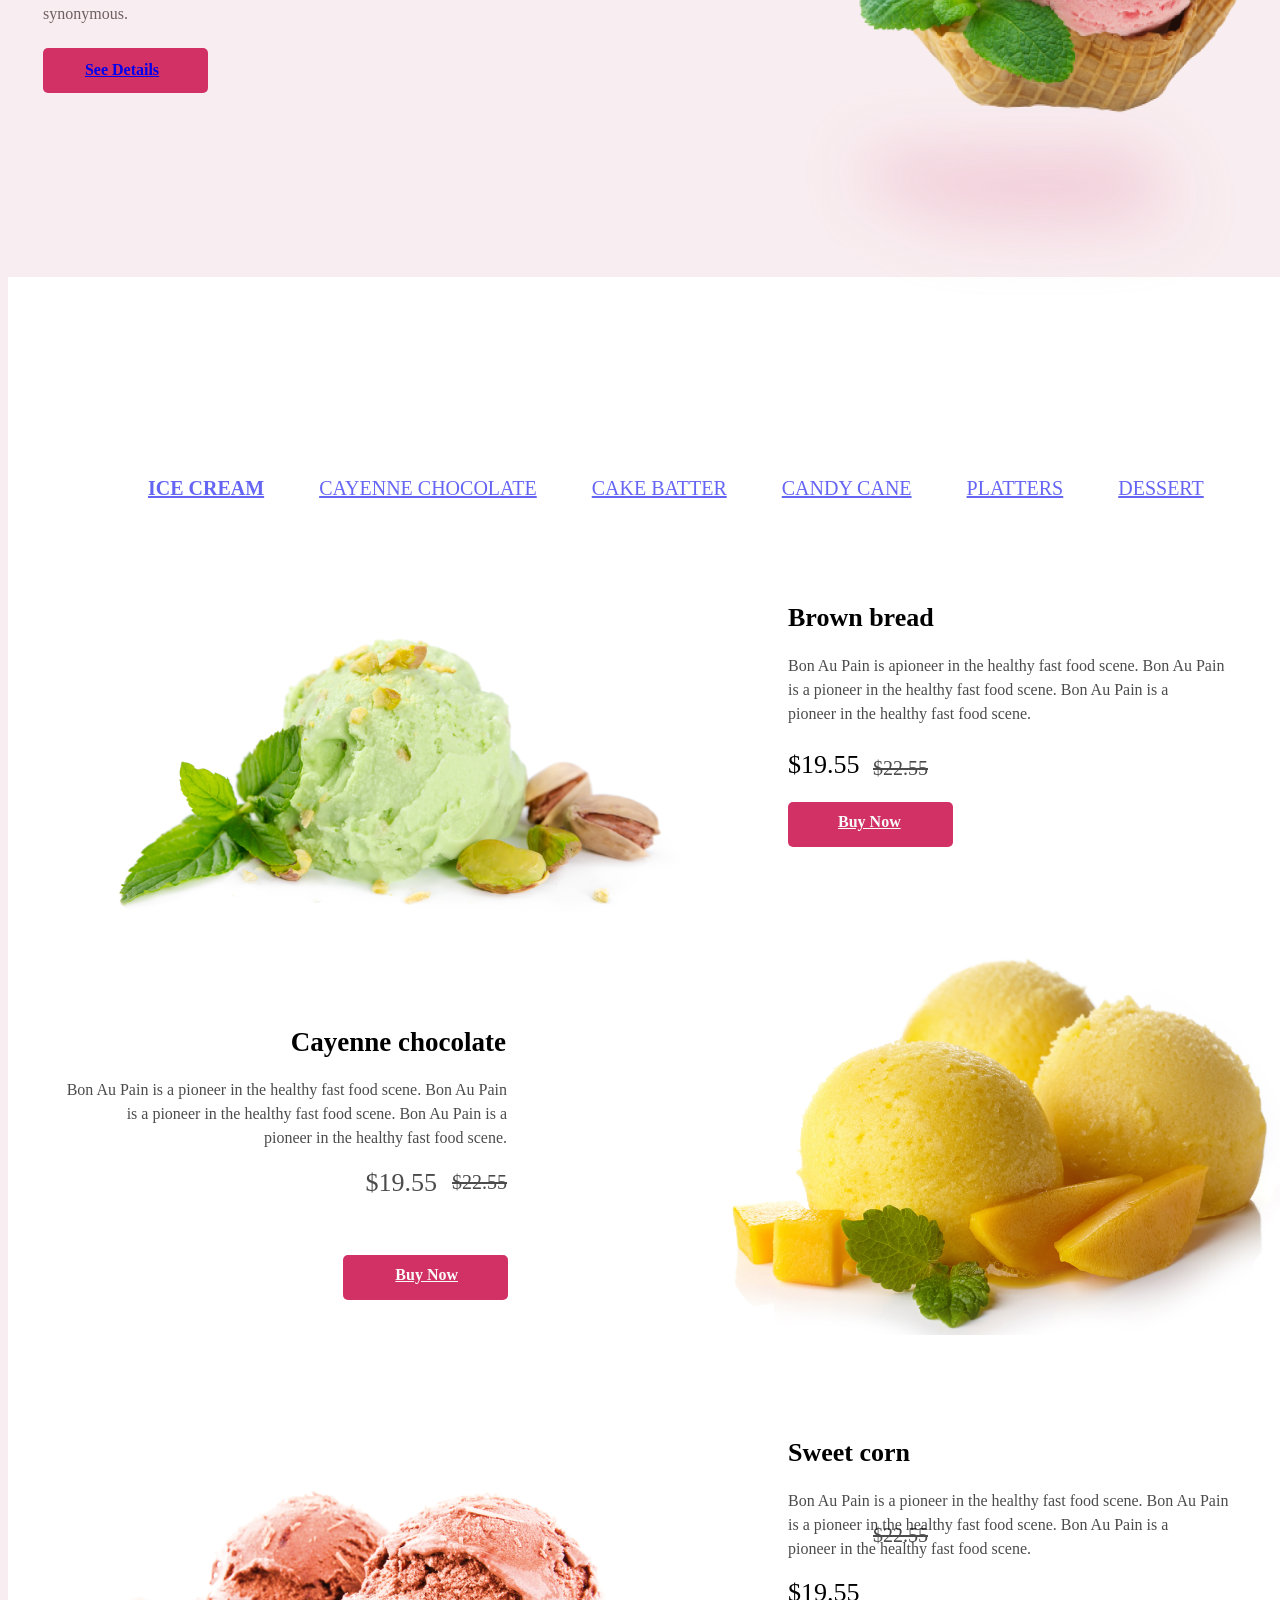
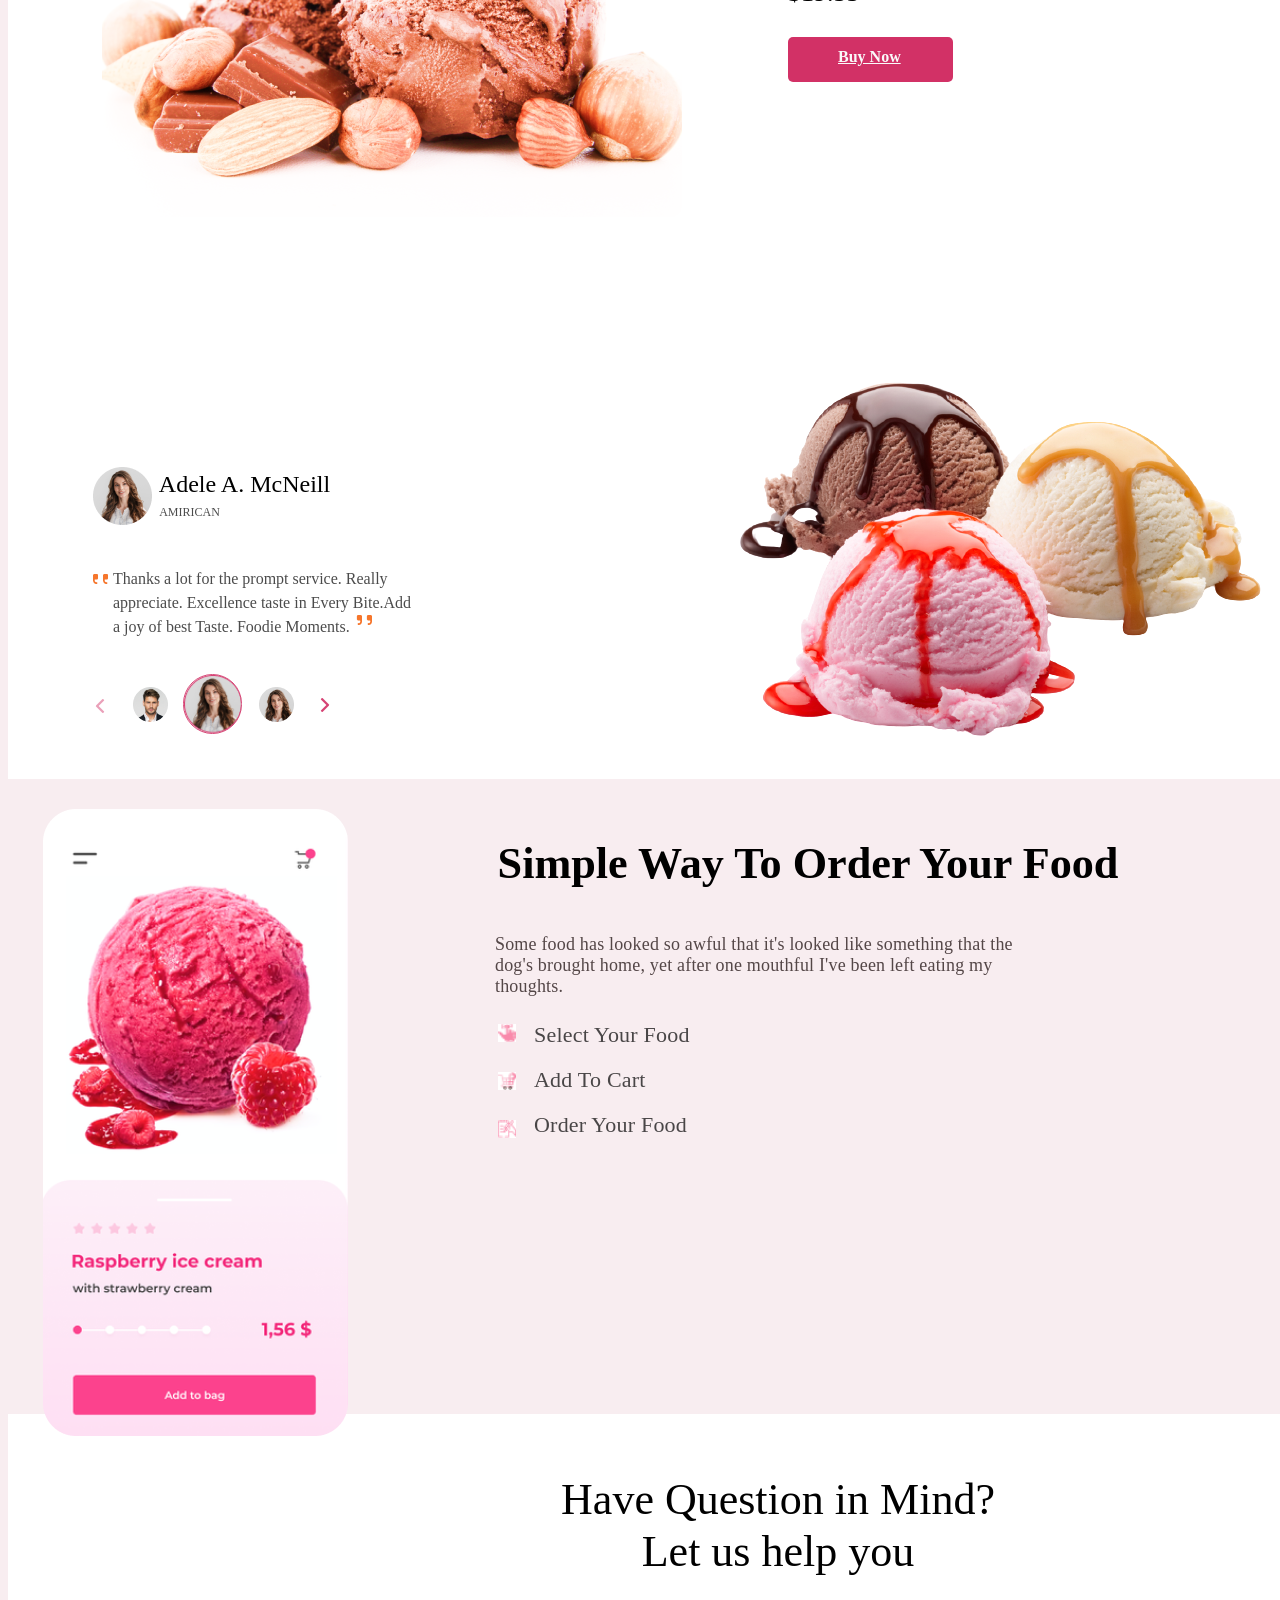
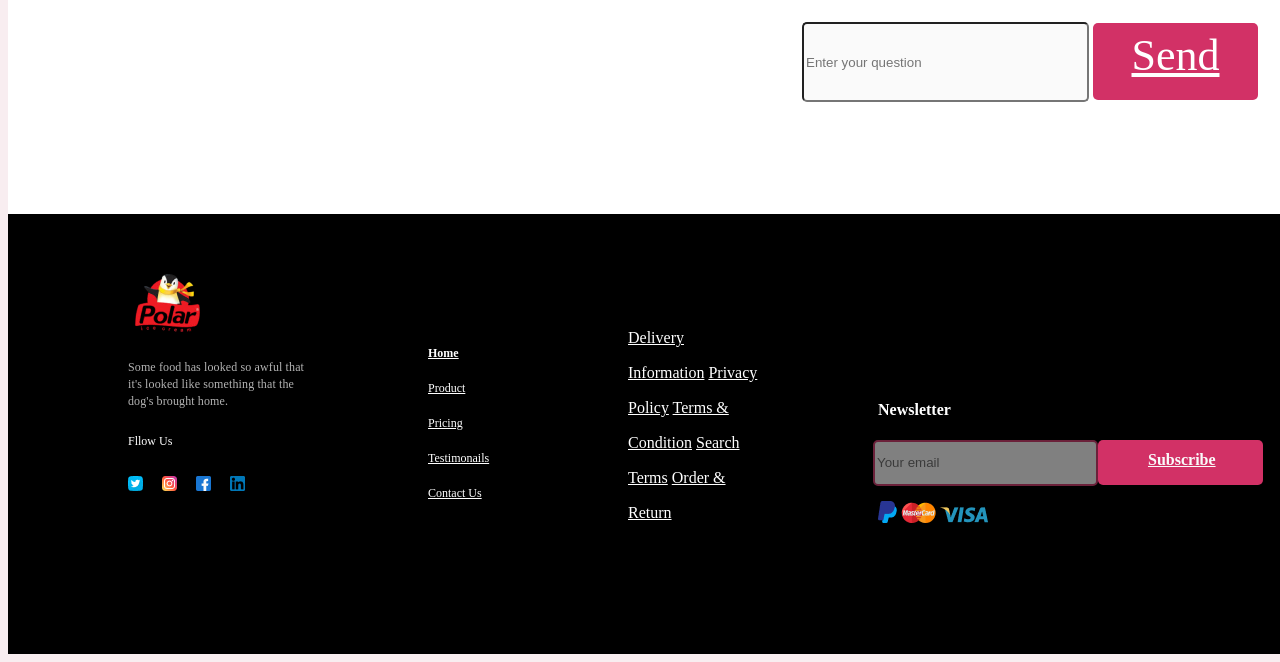
==== commit 85b0c793: "Update index.html" ====
--- a/index.html
+++ b/index.html
@@ -23,7 +23,7 @@
           <a href="#ContUs">Contact Us</a>
         </div>
         <div class="button">
-          <a href="buy.html">Buy Now</a>
+          <a href="#Price">Buy Now</a>
         </div>
       </div>
     </div>
@@ -40,7 +40,7 @@
         </div>
         <div class="button">
           <div class="buyTwo">
-            <a href="buy.html">Buy Now</a>
+            <a href="#Price">Buy Now</a>
           </div>
         </div>
       </div>
@@ -64,7 +64,7 @@
         </div>
         <div class="buttonTwo">
           <div class="SeeDetails">
-            <a href="#"><b>See Details</b></a>
+            <a href="#Price"><b>See Details</b></a>
           </div>
         </div>
       <div class="ice1">
@@ -80,12 +80,12 @@
       <div class="Our_Product" id="Price">
       <a href="our_product"></a></h1>
       <div class="header2">
-        <a href="#"><b>ICE CREAM</b></a>
-        <a href="#">CAYENNE CHOCOLATE</a>
-        <a href="#">CAKE BATTER</a>
-        <a href="#">CANDY CANE</a>
-        <a href="#">PLATTERS</a>
-        <a href="#">DESSERT</a>
+        <a href="#Price"><b>ICE CREAM</b></a>
+        <a href="#Price">CAYENNE CHOCOLATE</a>
+        <a href="#Price">CAKE BATTER</a>
+        <a href="#Price">CANDY CANE</a>
+        <a href="#Price">PLATTERS</a>
+        <a href="#Price">DESSERT</a>
       </div>
       <div class="ice">
         <div class="disk">
@@ -102,7 +102,7 @@
           <p>$22.55</p>
         </div>
         <div class="buttonIce">
-          <a href="buy.html">Buy Now</a></div>
+          <a href="#Price">Buy Now</a></div>
         <div class="foto"> </div>
       </div>
       <div class="ice2">
@@ -121,7 +121,7 @@
           <p>$22.55</p>
         </div>
         <div class="buttonIce2">
-          <a href="buy.html">Buy Now</a>
+          <a href="#Price">Buy Now</a>
         </div>
         <div class="foto2"> </div>
       </div>
@@ -142,7 +142,7 @@
         </div>
         
         <div class="buttonIce">
-          <a href="buy.html">Buy Now</a>
+          <a href="#Price">Buy Now</a>
         </div>
         <div class="foto3"> </div>
       </div>
--- a/ice.css
+++ b/ice.css
@@ -112,11 +112,12 @@
   background: url(photo1.png);
   background-repeat: no-repeat;
   height: 700px;
+  width: 500px
 }
 .photo2 {
   background: url(photo2.png);
   transform: rotate(4.79deg);
-  margin-top: -1230px;
+  margin-top: -800px;
   margin-left: -211px;
   height: 557px;
   background-repeat: no-repeat;
@@ -131,11 +132,13 @@
   background-color: white;
   margin-top: 30px;
   height: 400px;
+  width: 1540px;
 }
 .white2 {
   margin-top: 50px;
   background-color: white;
   margin-top: 30px;
+  width: 1540px;
 }
 .home {
   height: 500px;
@@ -290,6 +293,27 @@
   color: #000000;
   opacity: 0.7;
 }
+.New_price3 {
+  margin-left: 745px;
+  font-family: Hind Madurai;
+  font-style: normal;
+  font-weight: 500;
+  font-size: 26px;
+  line-height: 36px;
+  color: #000000;
+}
+.price3 {
+  margin-left: 830px;
+  margin-bottom: -60px;
+  font-family: Hind Madurai;
+  font-style: normal;
+  font-weight: 500;
+  font-size: 20px;
+  line-height: 28px;
+  text-decoration-line: line-through;
+  color: #000000;
+  opacity: 0.7;
+}
 .buttonIce {
   width: 165px;
   height: 45px;
@@ -603,7 +627,8 @@
 }
 .footer {
   background: black;
-  height: 380px;
+  height: 440px;
+  width: 1540px;
 }
 .content2 {
   display: inline-block;
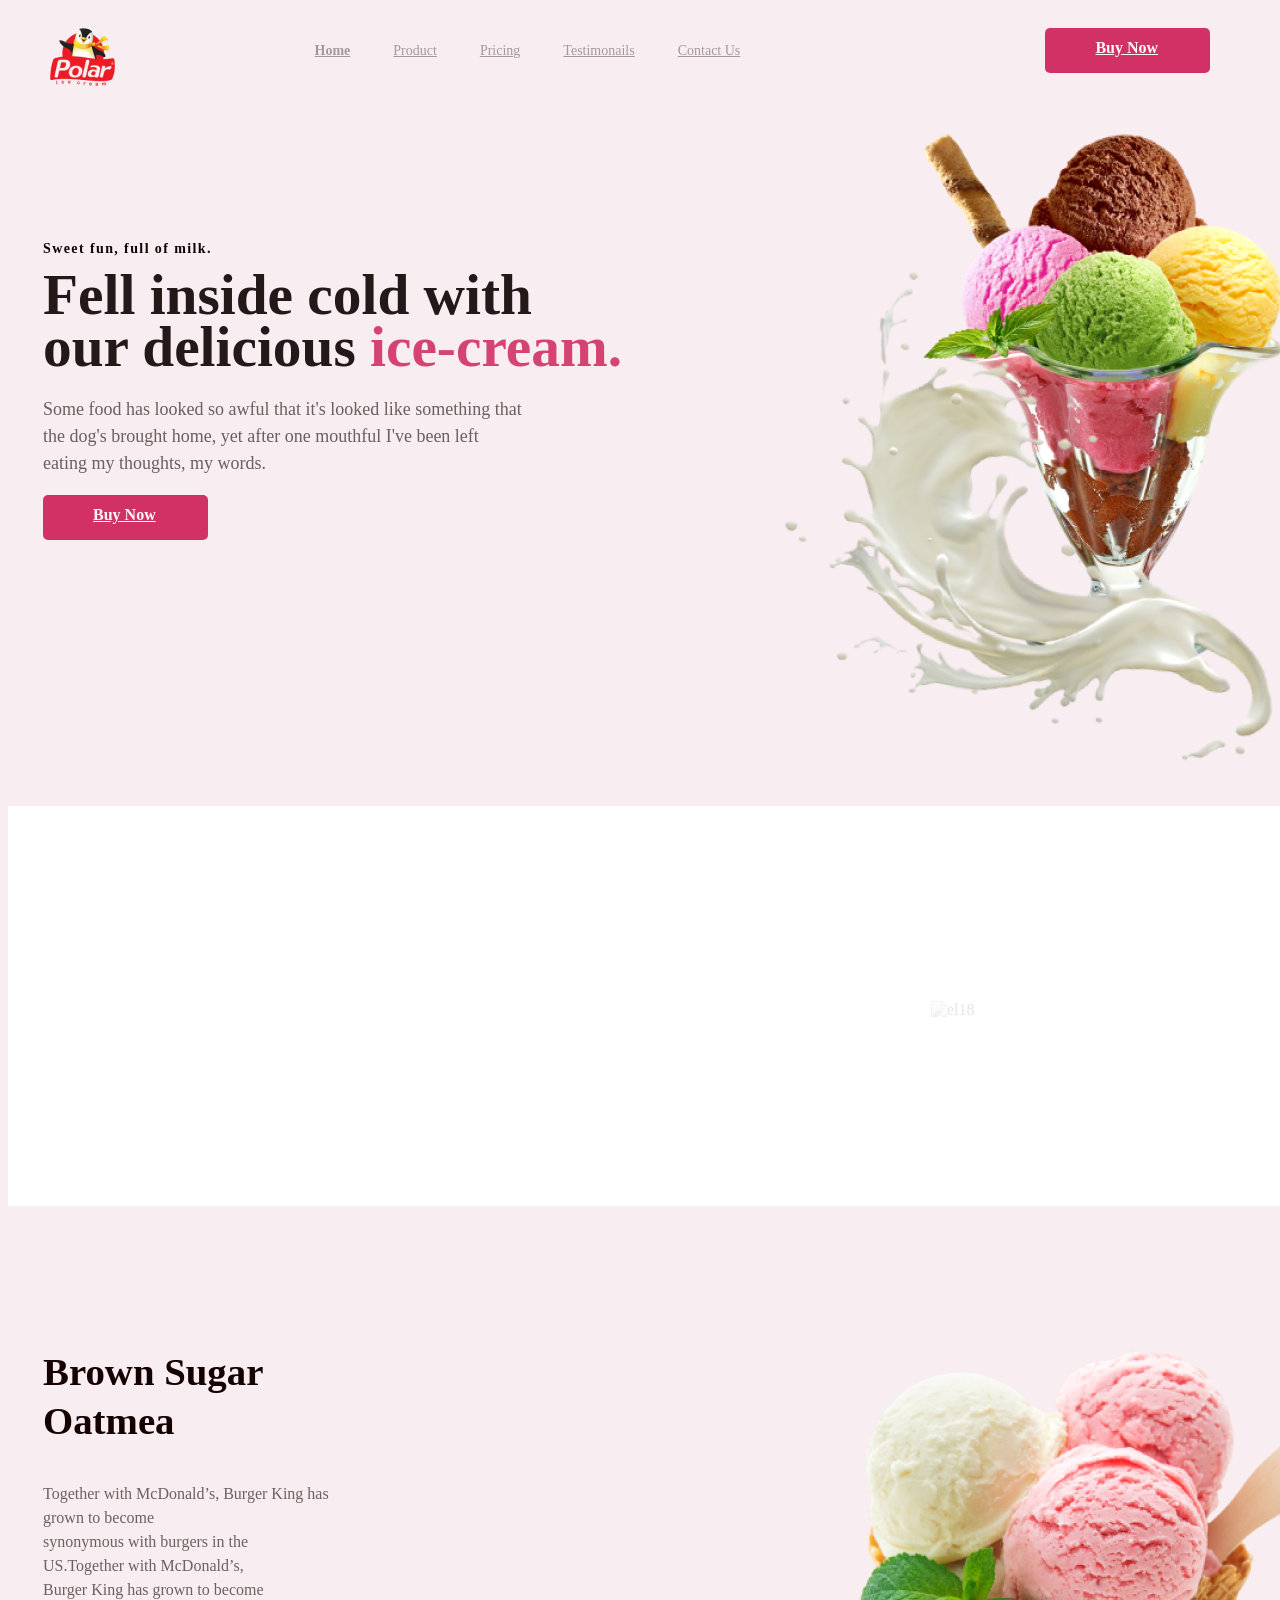
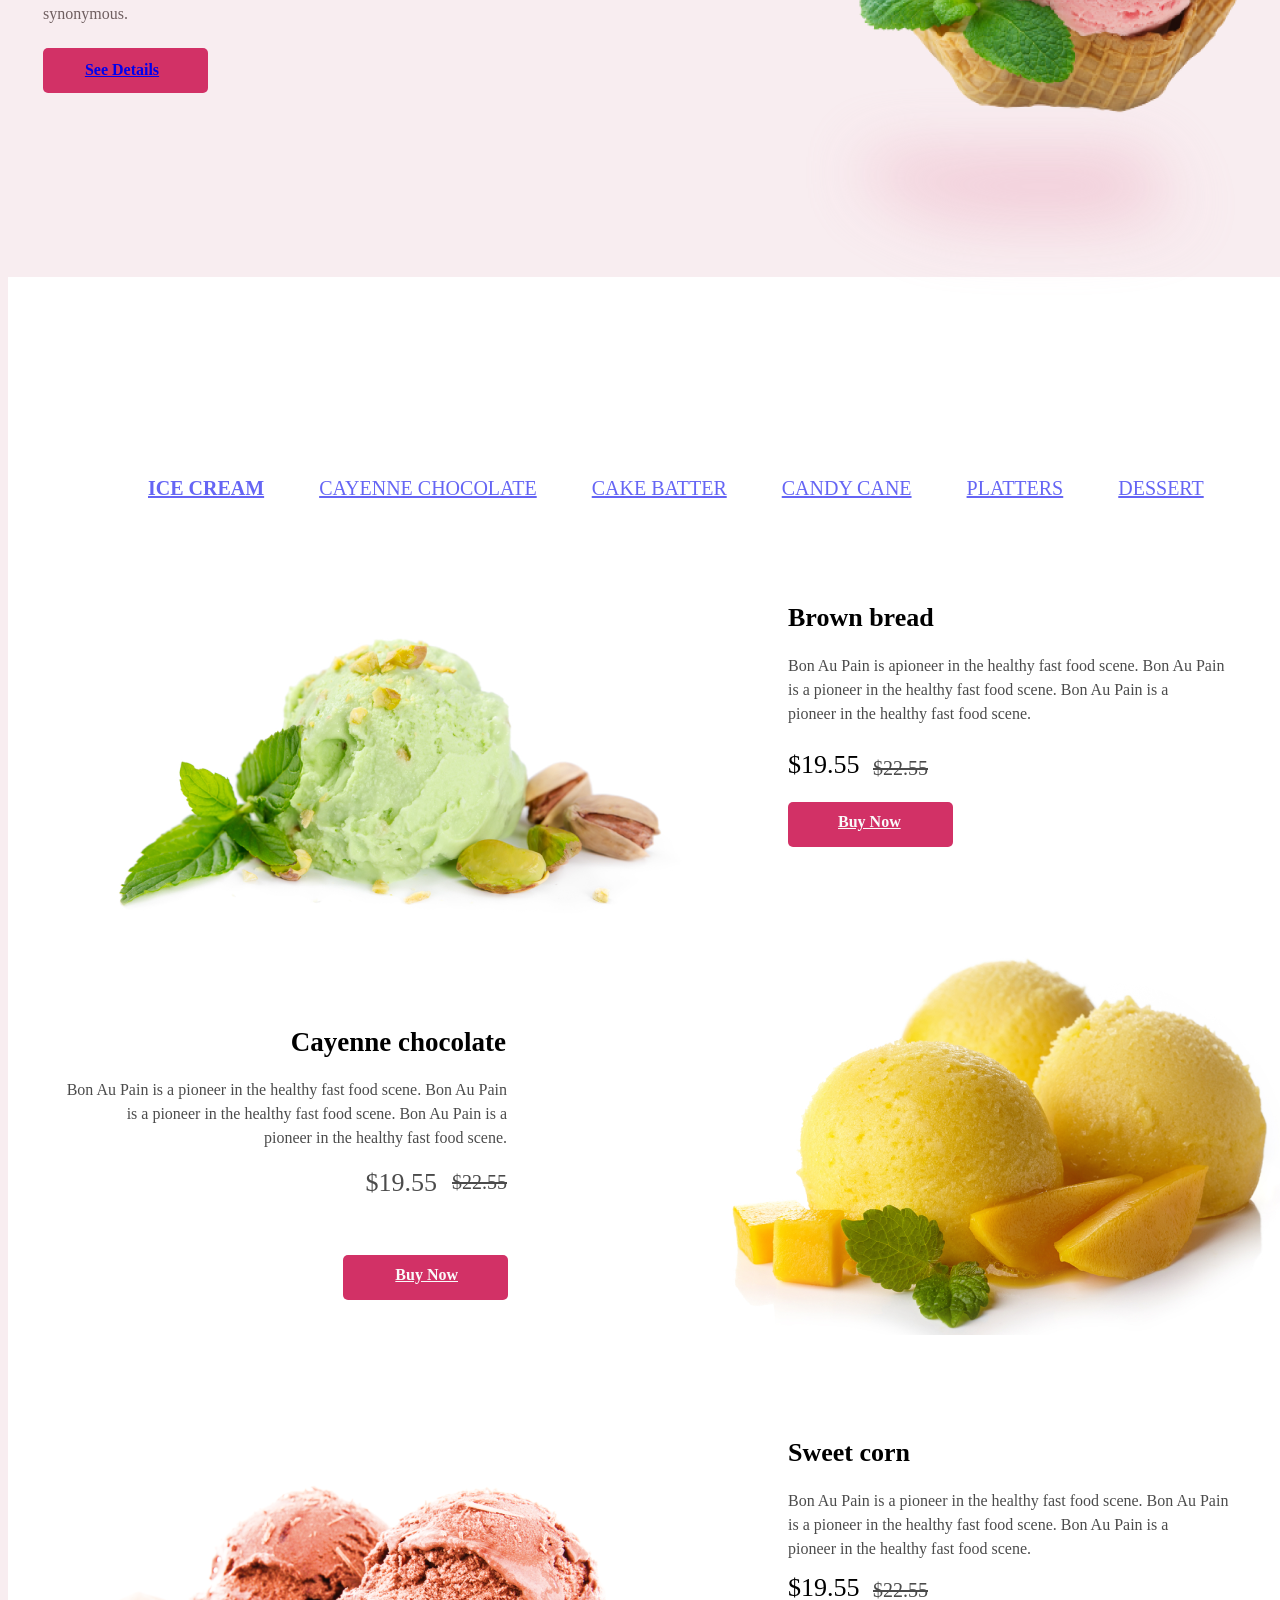
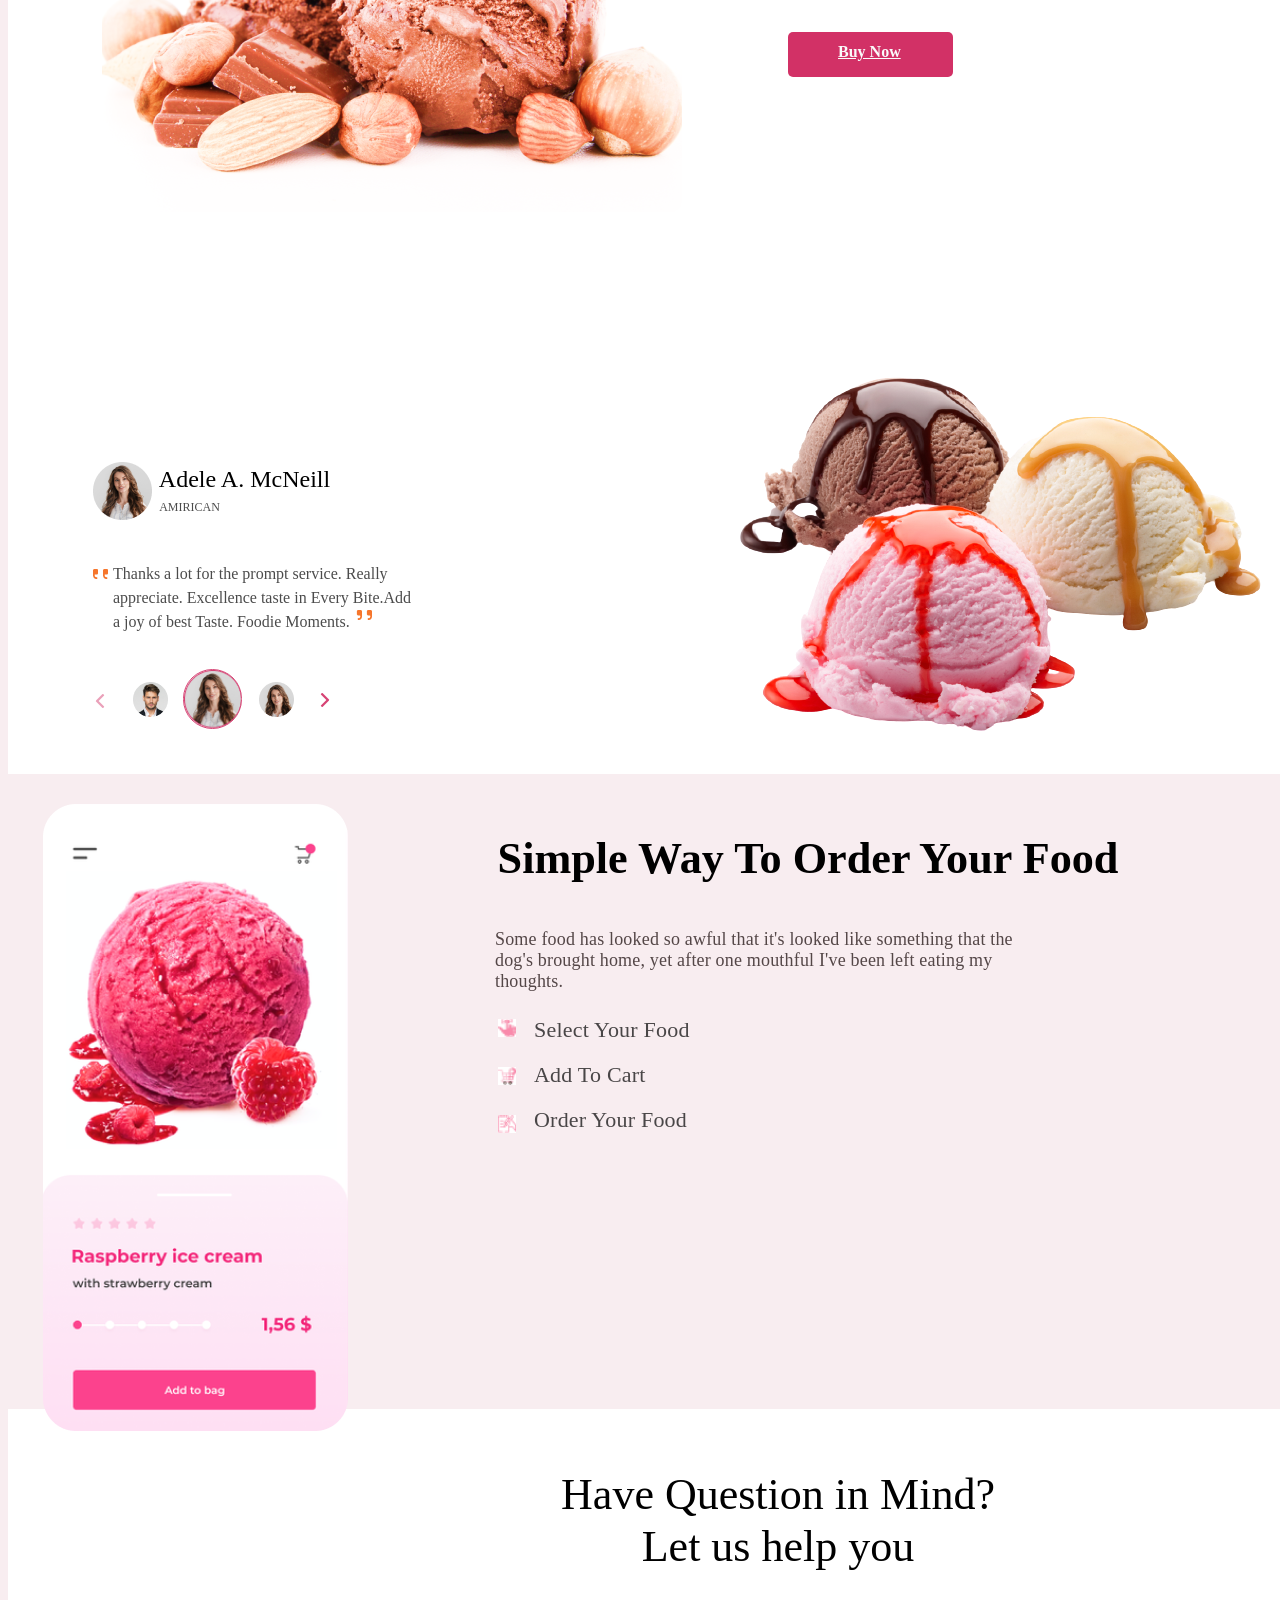
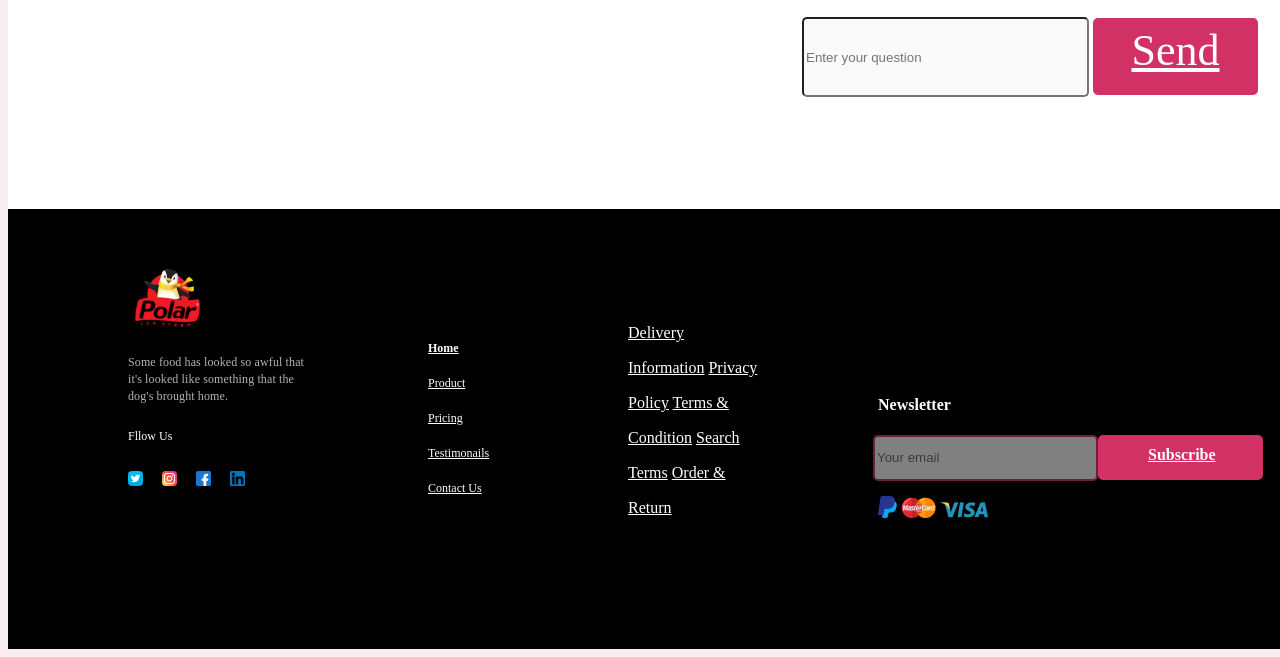
==== commit 85ad34b5: "Update index.html" ====
--- a/index.html
+++ b/index.html
@@ -134,10 +134,10 @@
             Pain is a <br> pioneer in the healthy fast food scene.
           </p>
         </div>
-        <div class="price">
+        <div class="price3">
           <p>$22.55</p>
         </div>
-        <div class="New_price">
+        <div class="New_price3">
           <p>$19.55</p>
         </div>
         
--- a/ice.css
+++ b/ice.css
@@ -721,7 +721,7 @@
   margin-left: 750px;
   margin-top: 15px;
 }
-@media (max-width: 450px) {
+@media (max-width: 420px) {
   .content {
     margin-left: 50px;
   }
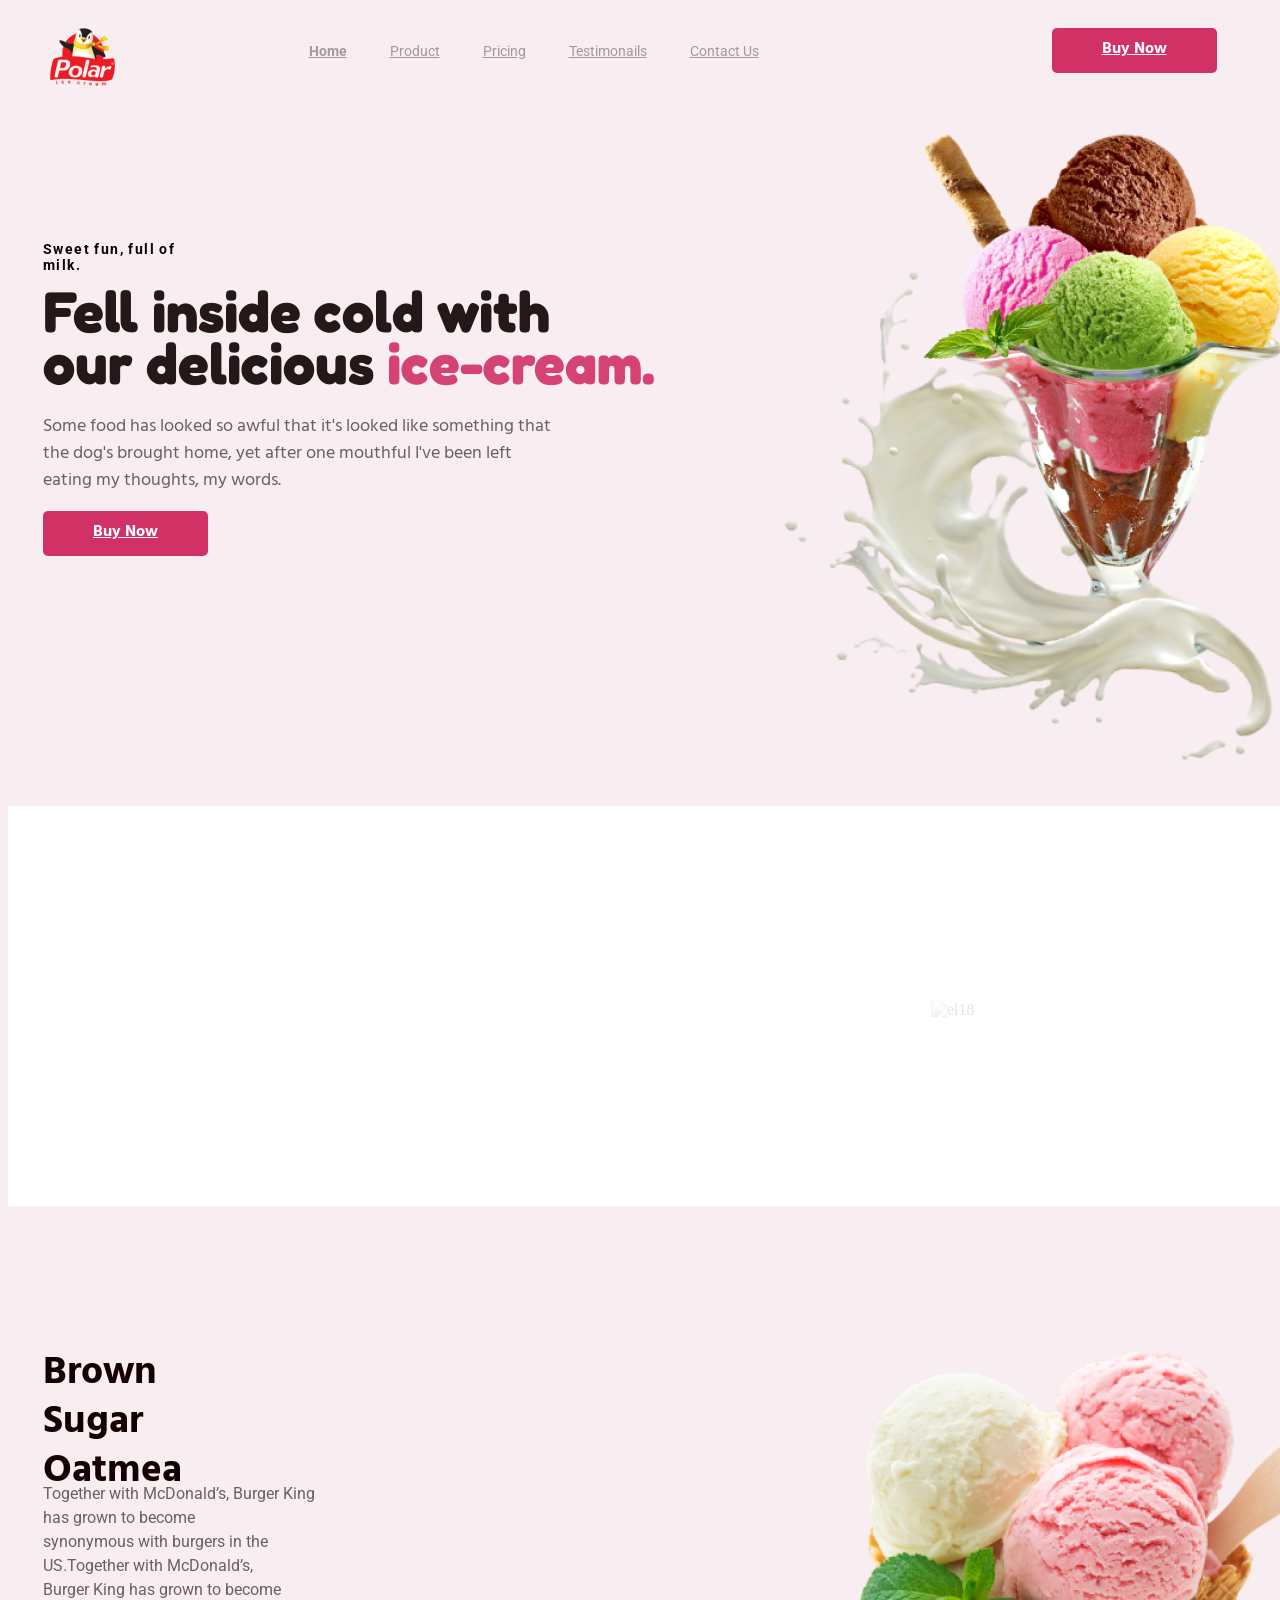
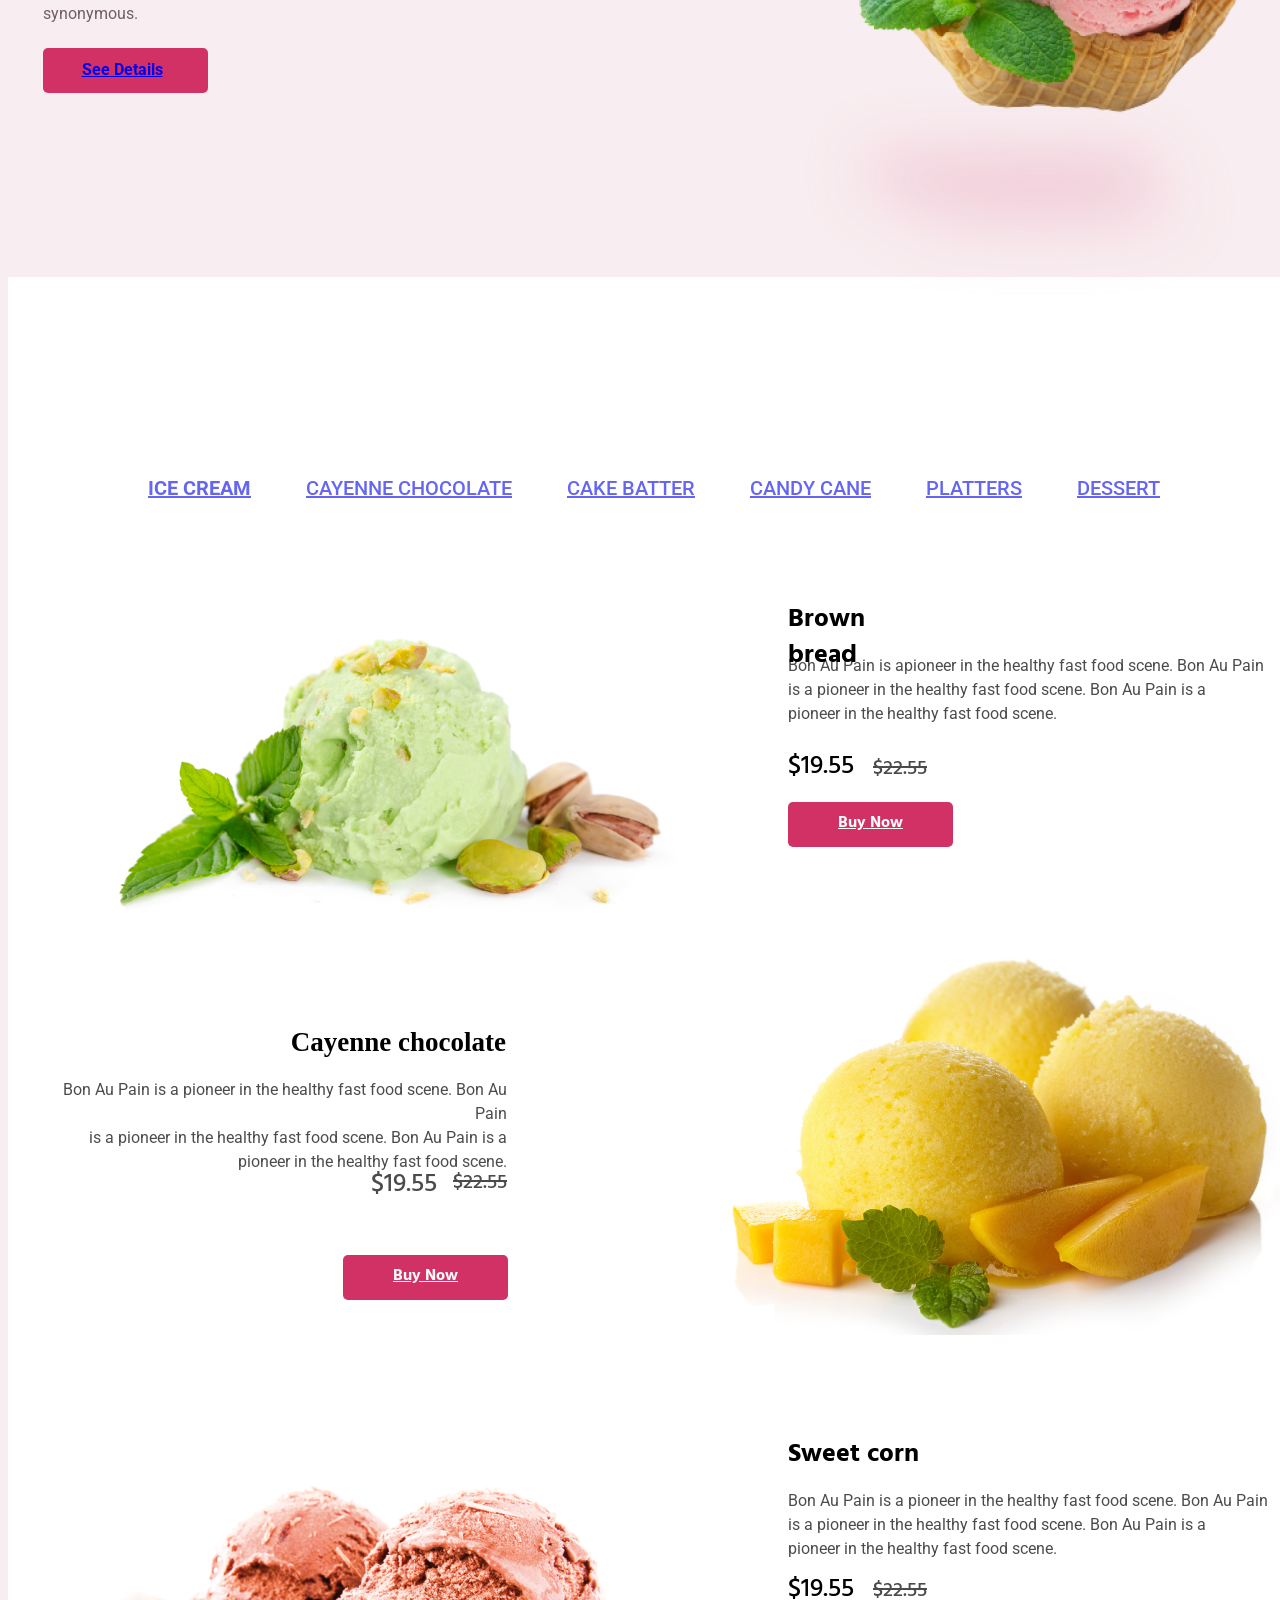
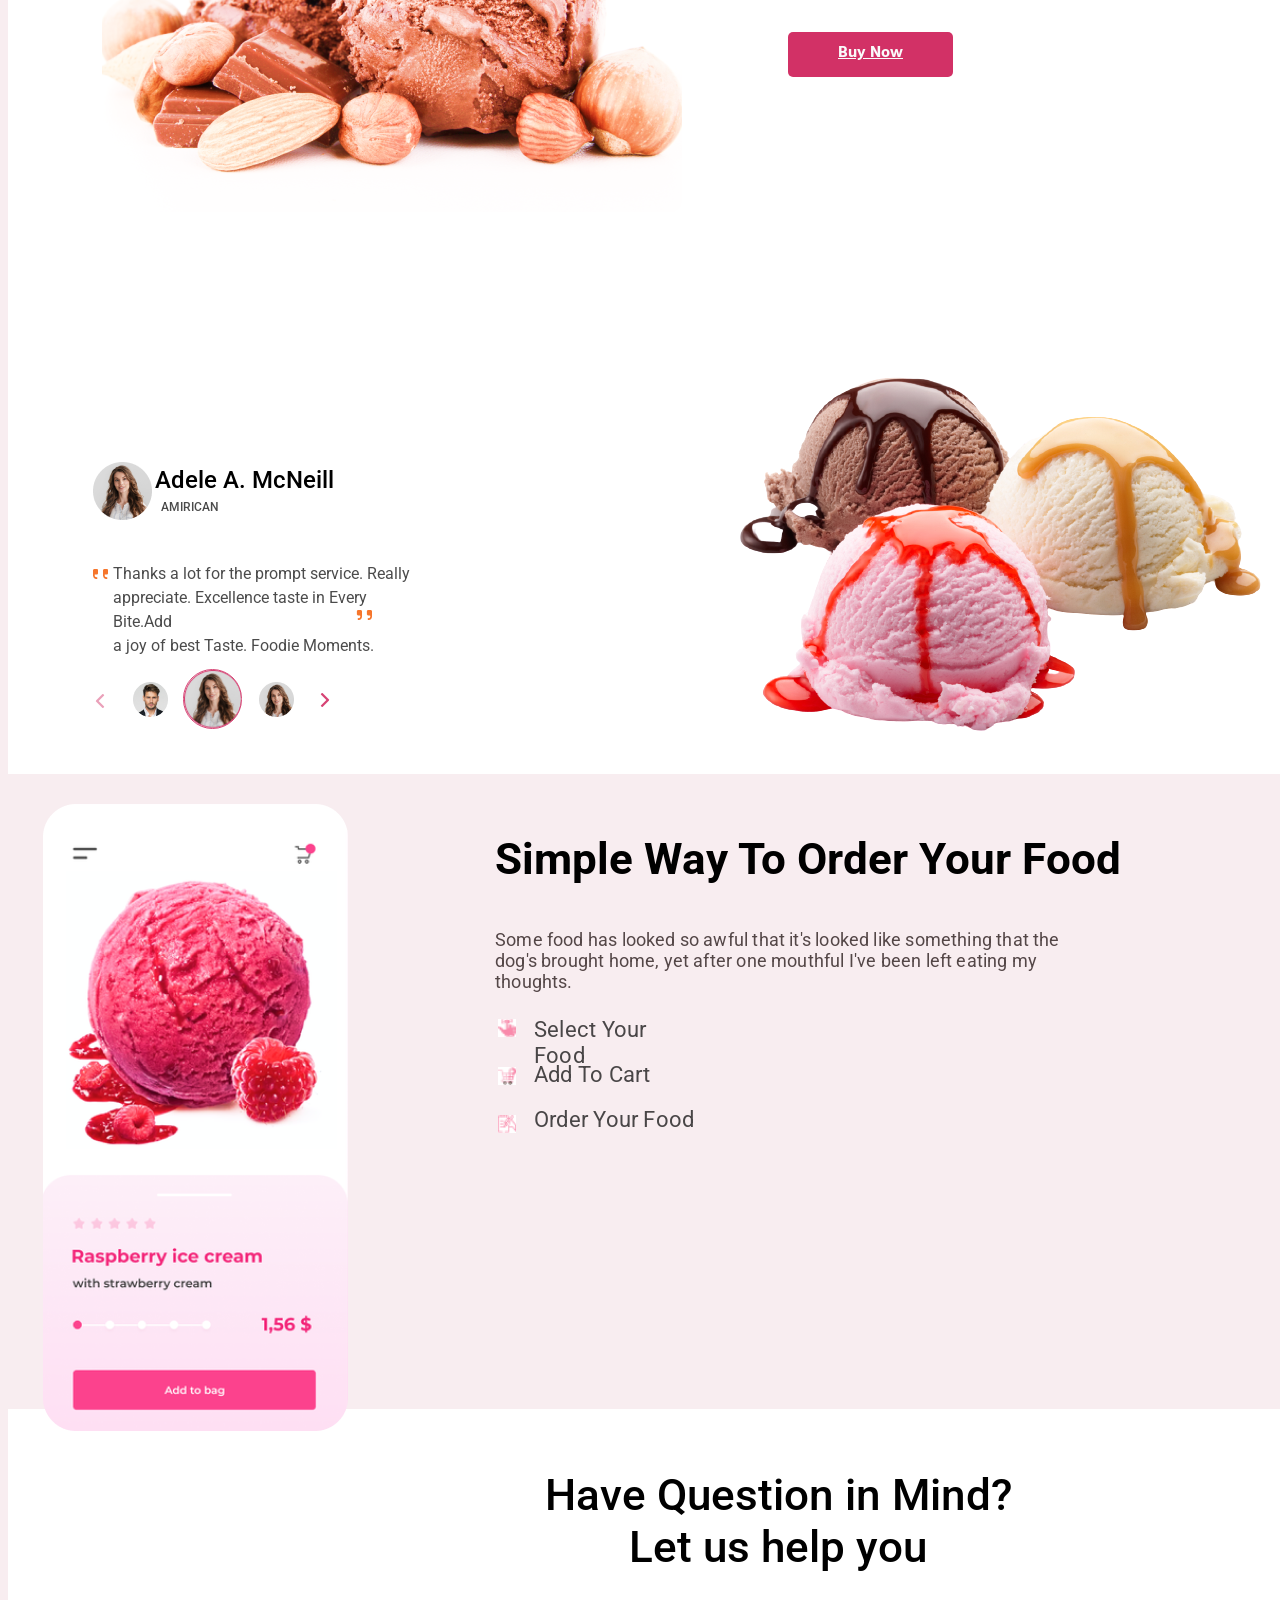
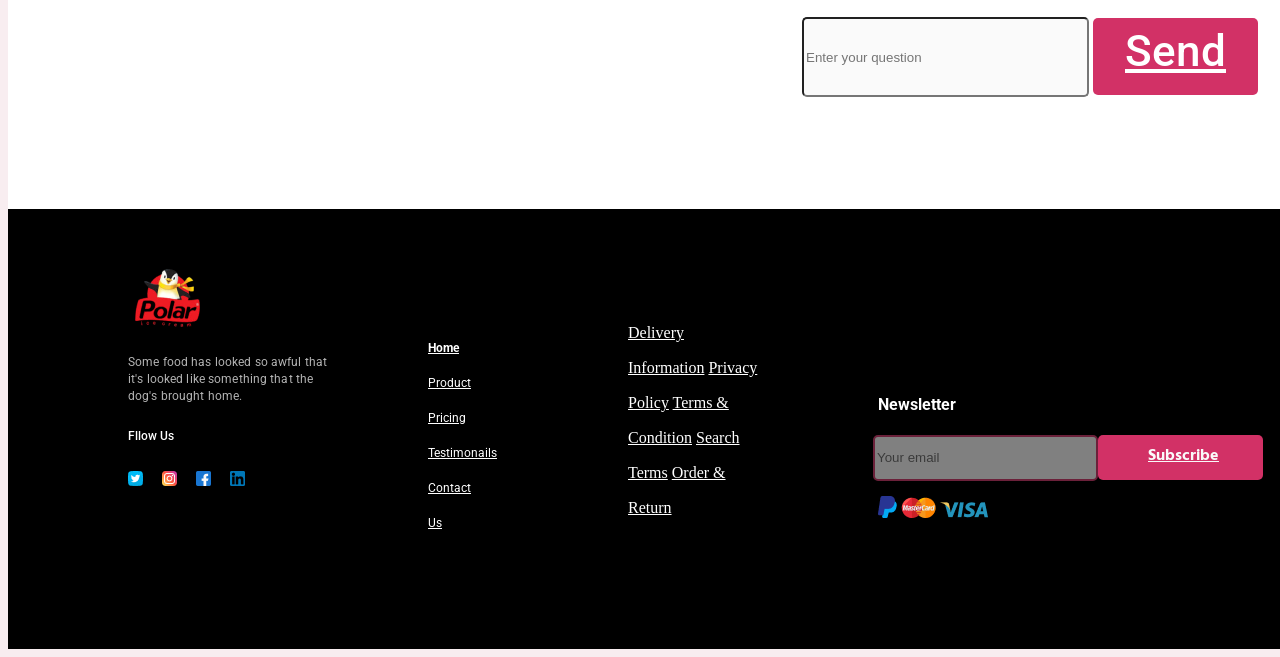
==== commit 71454de1: "Update index.html" ====
--- a/index.html
+++ b/index.html
@@ -6,6 +6,12 @@
 <meta keywords="shop">
 <meta name="viewport" content="width=400px, initial-scale=1.0">
 <link rel="stylesheet" href="ice.css"/>
+  <link rel="stylesheet" href="https://fonts.gstatic.com">
+<link href="https://fonts.googleapis.com/css2?family=Roboto:ital,wght@1,100&display=swap" rel="stylesheet">
+<link rel="stylesheet" href="https://fonts.googleapis.com/css2?family=Hind+Madurai&family=Roboto:ital,wght@1,100&display=swap"
+  rel="stylesheet">
+  <link rel="stylesheet" href="https://fonts.googleapis.com/css2?family=Fredoka+One&family=Hind+Madurai&family=Roboto:ital,wght@1,100&display=swap"
+    rel="stylesheet">
 <title>
 Ice_cream
 </title>
--- a/ice.css
+++ b/ice.css
@@ -762,5 +762,6 @@
     width: 100%;
     height: 300px;
     background: black;
-  }
-}
+    width: 1500px;
+  }
+}
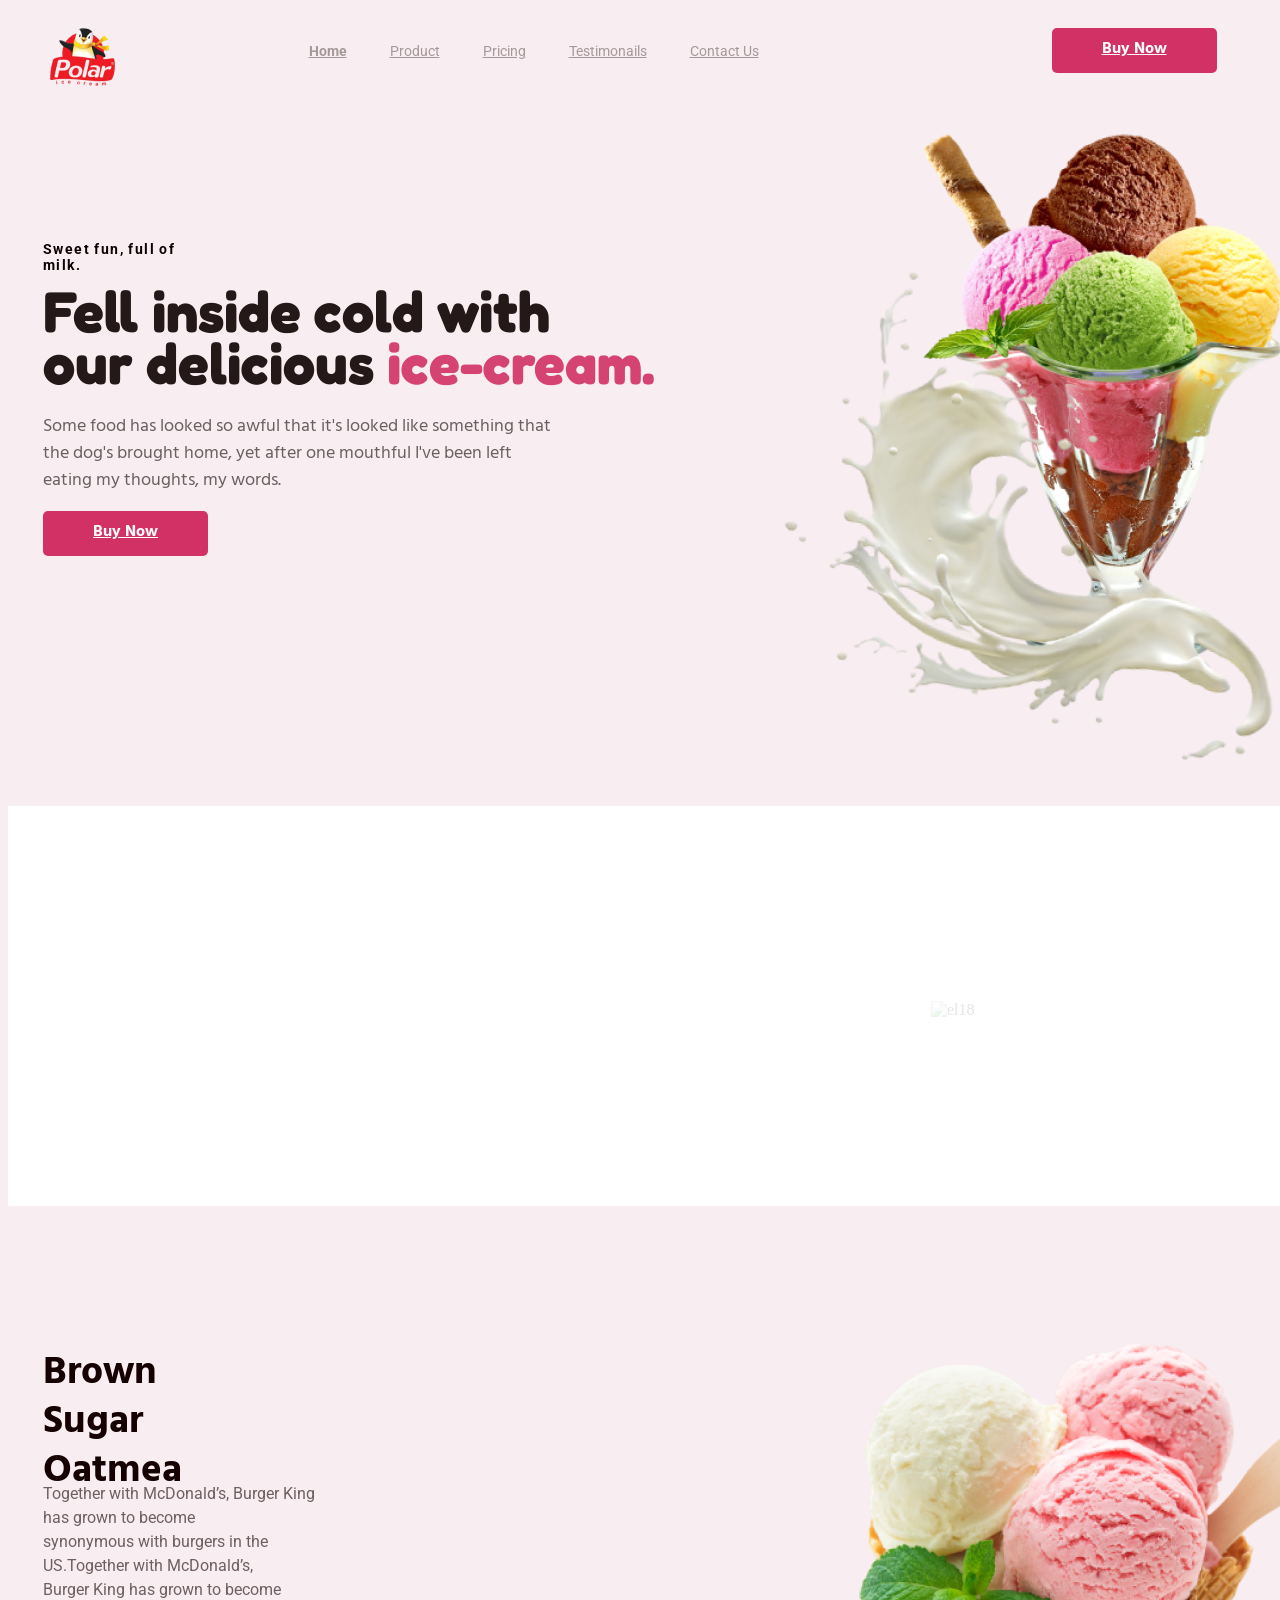
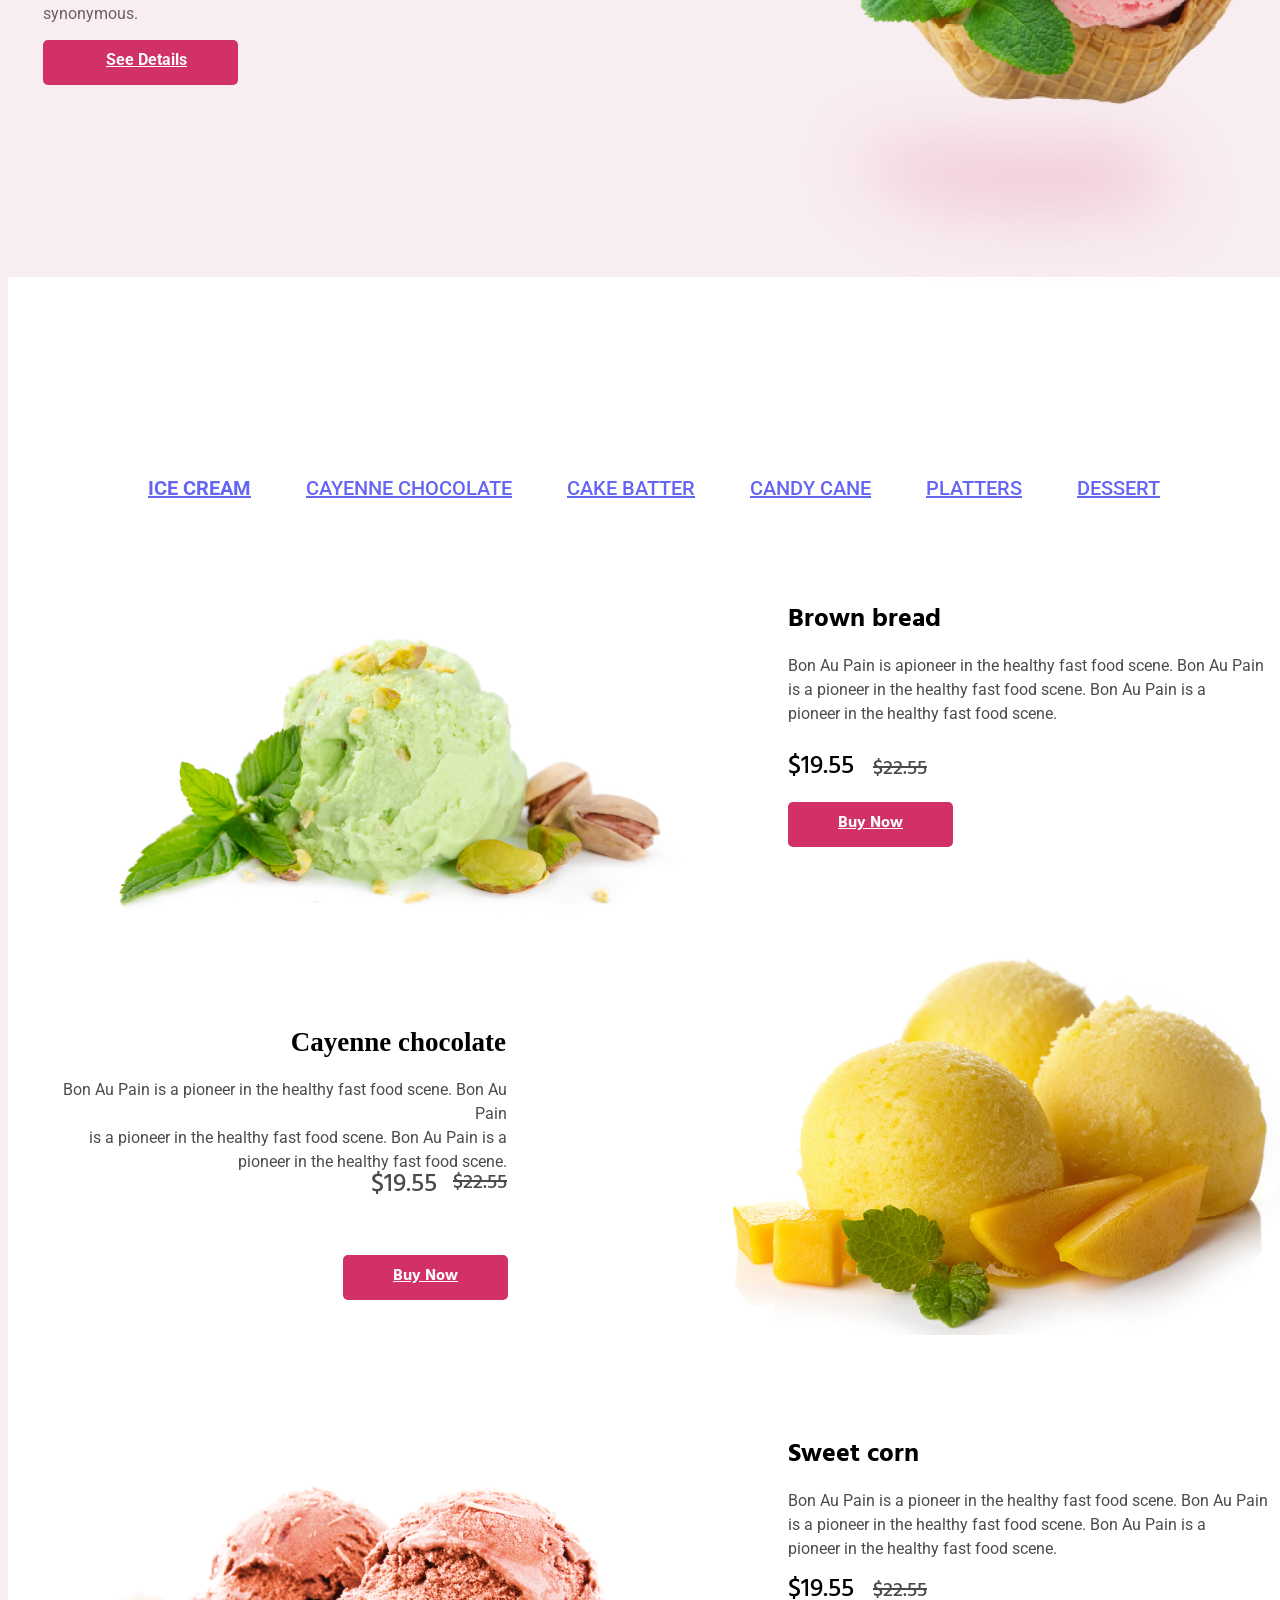
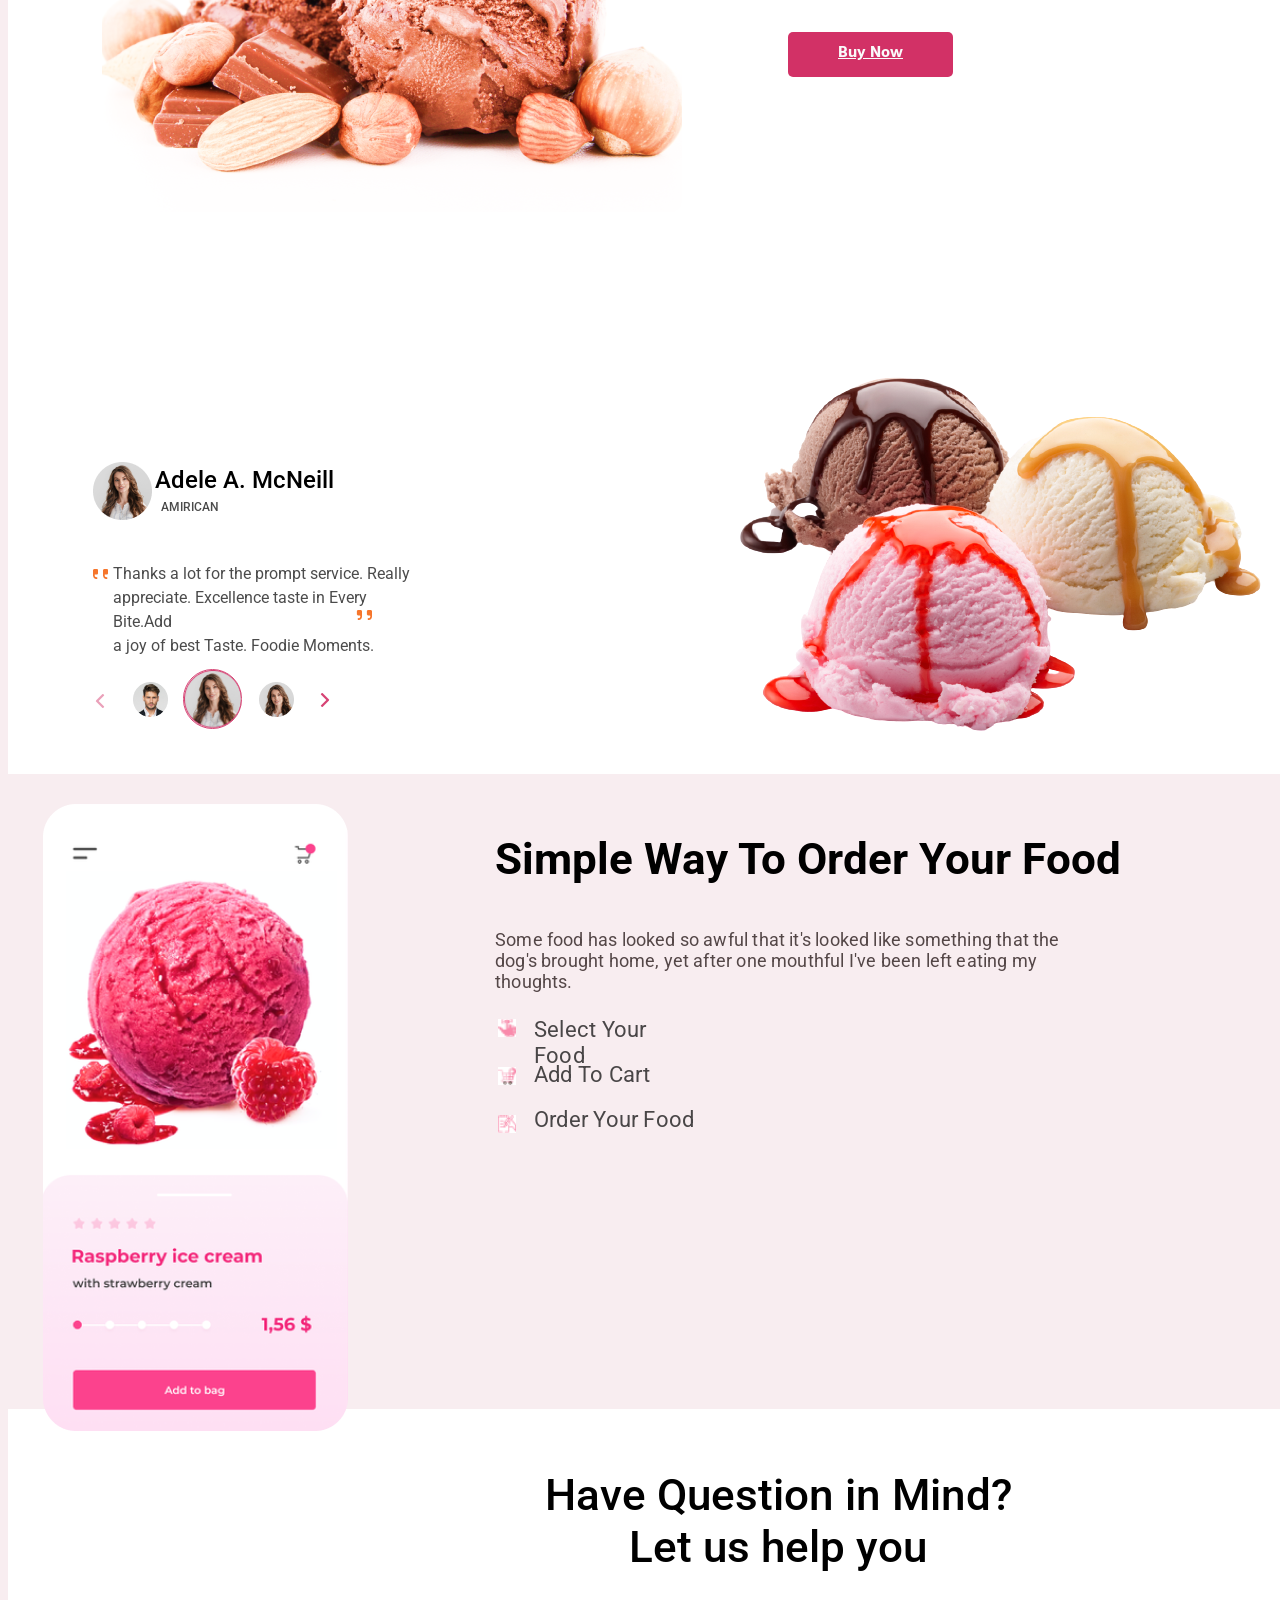
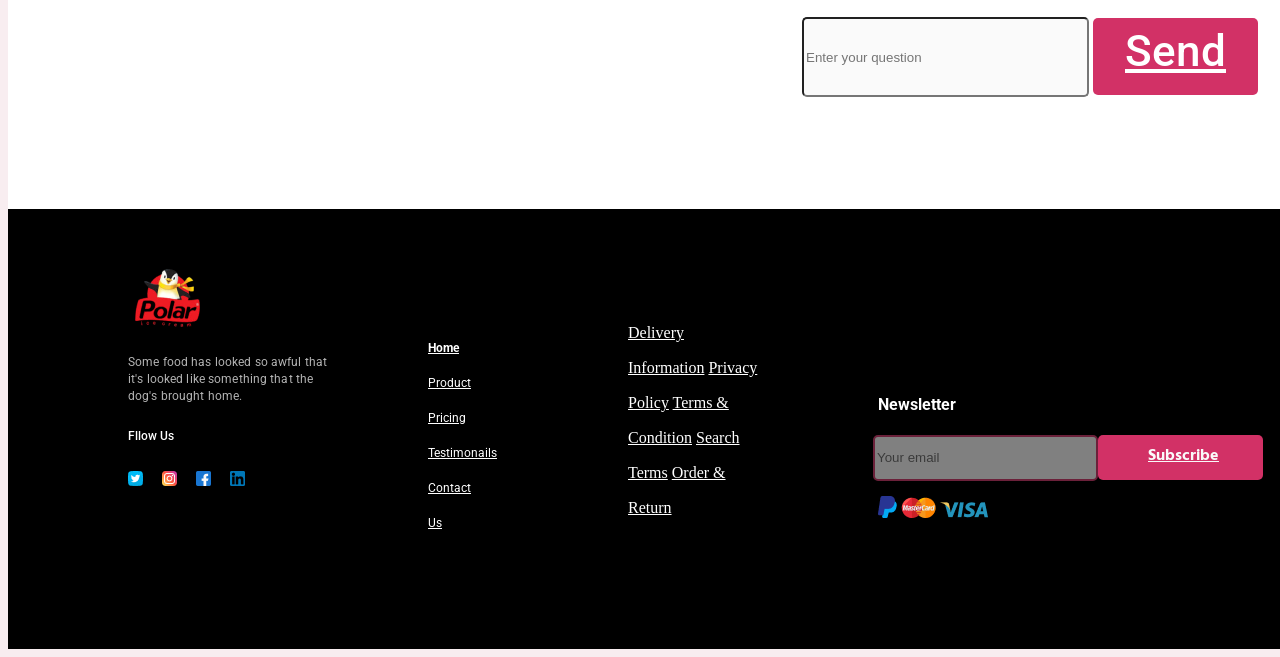
==== commit 317adcc7: "Update index.html" ====
--- a/index.html
+++ b/index.html
@@ -4,7 +4,7 @@
 <meta autor="vikuska">
 <meta charset="UTF-8">
 <meta keywords="shop">
-<meta name="viewport" content="width=400px, initial-scale=1.0">
+<meta name="viewport" content="width=device-width, initial-scale=1.0">
 <link rel="stylesheet" href="ice.css"/>
   <link rel="stylesheet" href="https://fonts.gstatic.com">
 <link href="https://fonts.googleapis.com/css2?family=Roboto:ital,wght@1,100&display=swap" rel="stylesheet">
--- a/ice.css
+++ b/ice.css
@@ -67,7 +67,7 @@
   font-size: 16px;
   line-height: 40px;
   color: #fafafa;
-  padding: 0 50px;
+  margin-left: 50px;
 }
 .HeroArea {
   display: flex;
@@ -170,25 +170,27 @@
   opacity: 0.6;
 }
 .buttonTwo {
-  width: 165px;
-  height: 45px;
-  background: #d23166;
-  border-radius: 5px;
-  margin-top: 50px;
-}
-.SeeDetails {
+    width: 165px;
+    height: 45px;
+    background: #d23166;
+    border-radius: 5px;
+    margin-top: 100px;
+    padding-right: 30px;
+}
+.buttonTwo a {
   width: 82px;
   height: 19.05px;
   font-family: Roboto;
   font-style: normal;
-  font-weight: 500;
-  font-size: 16px;
-  line-height: 44px;
+  font-weight: bold;
+  font-size: 16px;
+  line-height: 40px;
   color: #fafafa;
   text-align: center;
   padding-left: 38px;
   margin-top: 108px;
   margin-bottom: 146px;
+  margin-left: 25px;
 }
 .ice1 {
   height: 656.8px;
@@ -216,7 +218,7 @@
   margin-top: 100px;
 }
 .disk h5 {
-  width: 152px;
+  width: 200px;
   height: 11px;
   margin-left: 745px;
   font-family: Hind Madurai;
@@ -330,7 +332,7 @@
   font-size: 16px;
   line-height: 40px;
   color: #fafafa;
-  padding: 0 50px;
+  margin-left: 50px;
 }
 .ice2 {
   text-align: right;
@@ -379,7 +381,7 @@
   font-size: 16px;
   line-height: 40px;
   color: #fafafa;
-  padding: 0 50px;
+  margin-right: 50px;
 }
 .New_price2 p {
   font-family: Hind Madurai;
@@ -758,6 +760,17 @@
   .white2 {
     width: 1500px;
   }
+  .h1 {
+  width: 330px;
+}
+.buttonTwo {
+    width: 165px;
+    height: 45px;
+    background: #d23166;
+    border-radius: 5px;
+    margin-top: 100px;
+    padding-right: 30px;
+}
   .footer {
     width: 100%;
     height: 300px;
